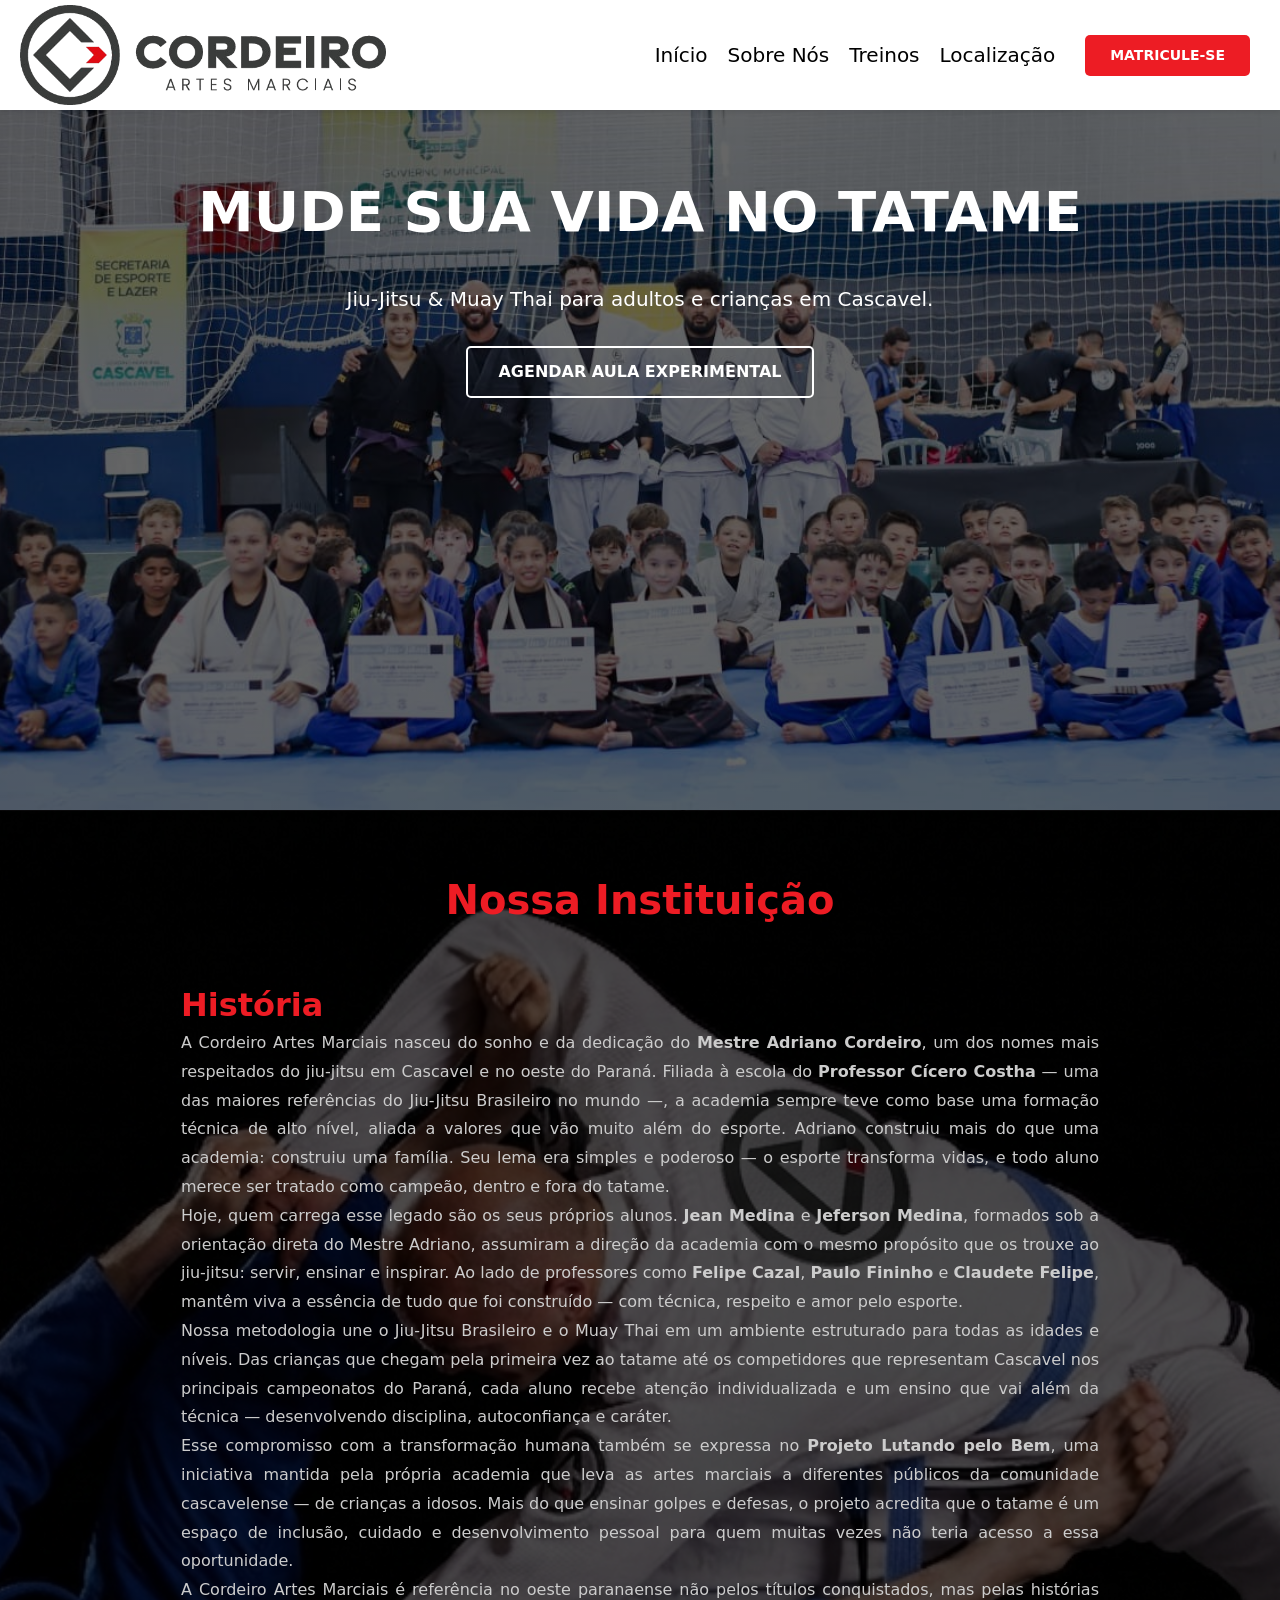
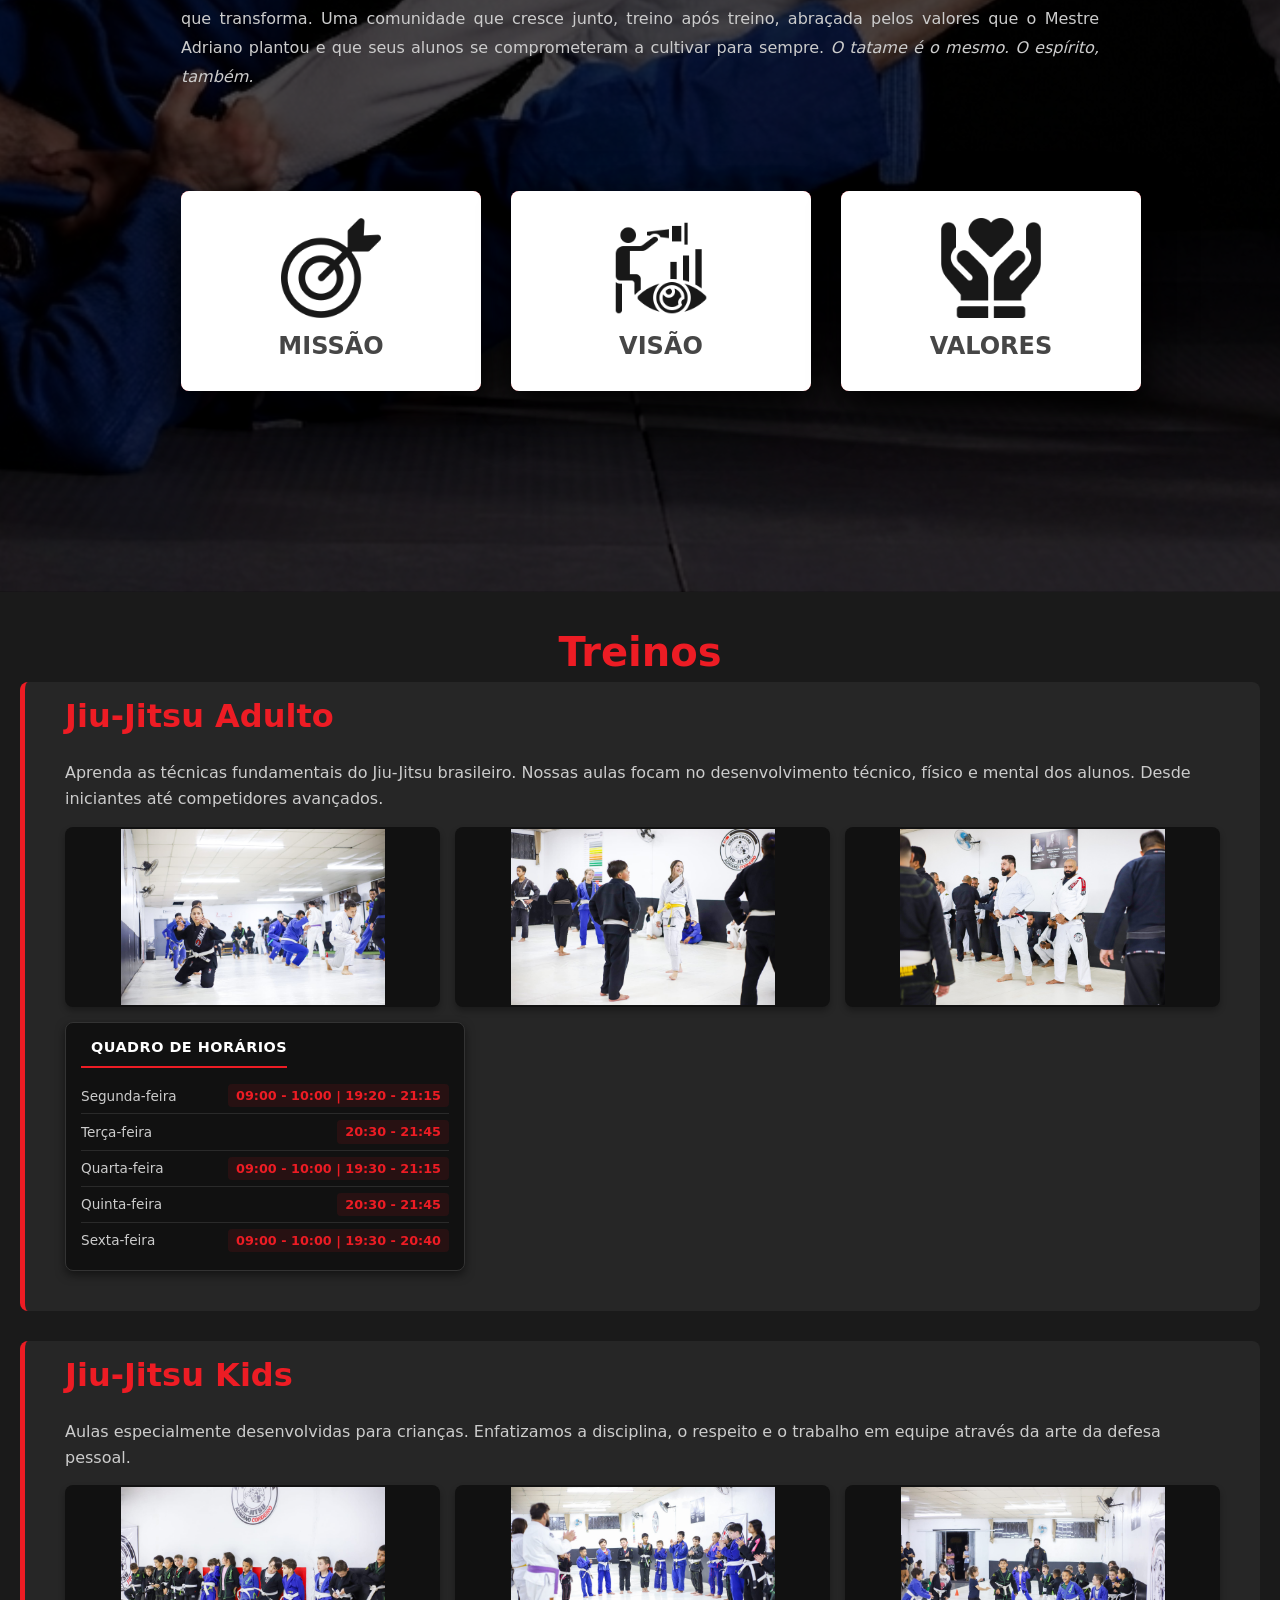
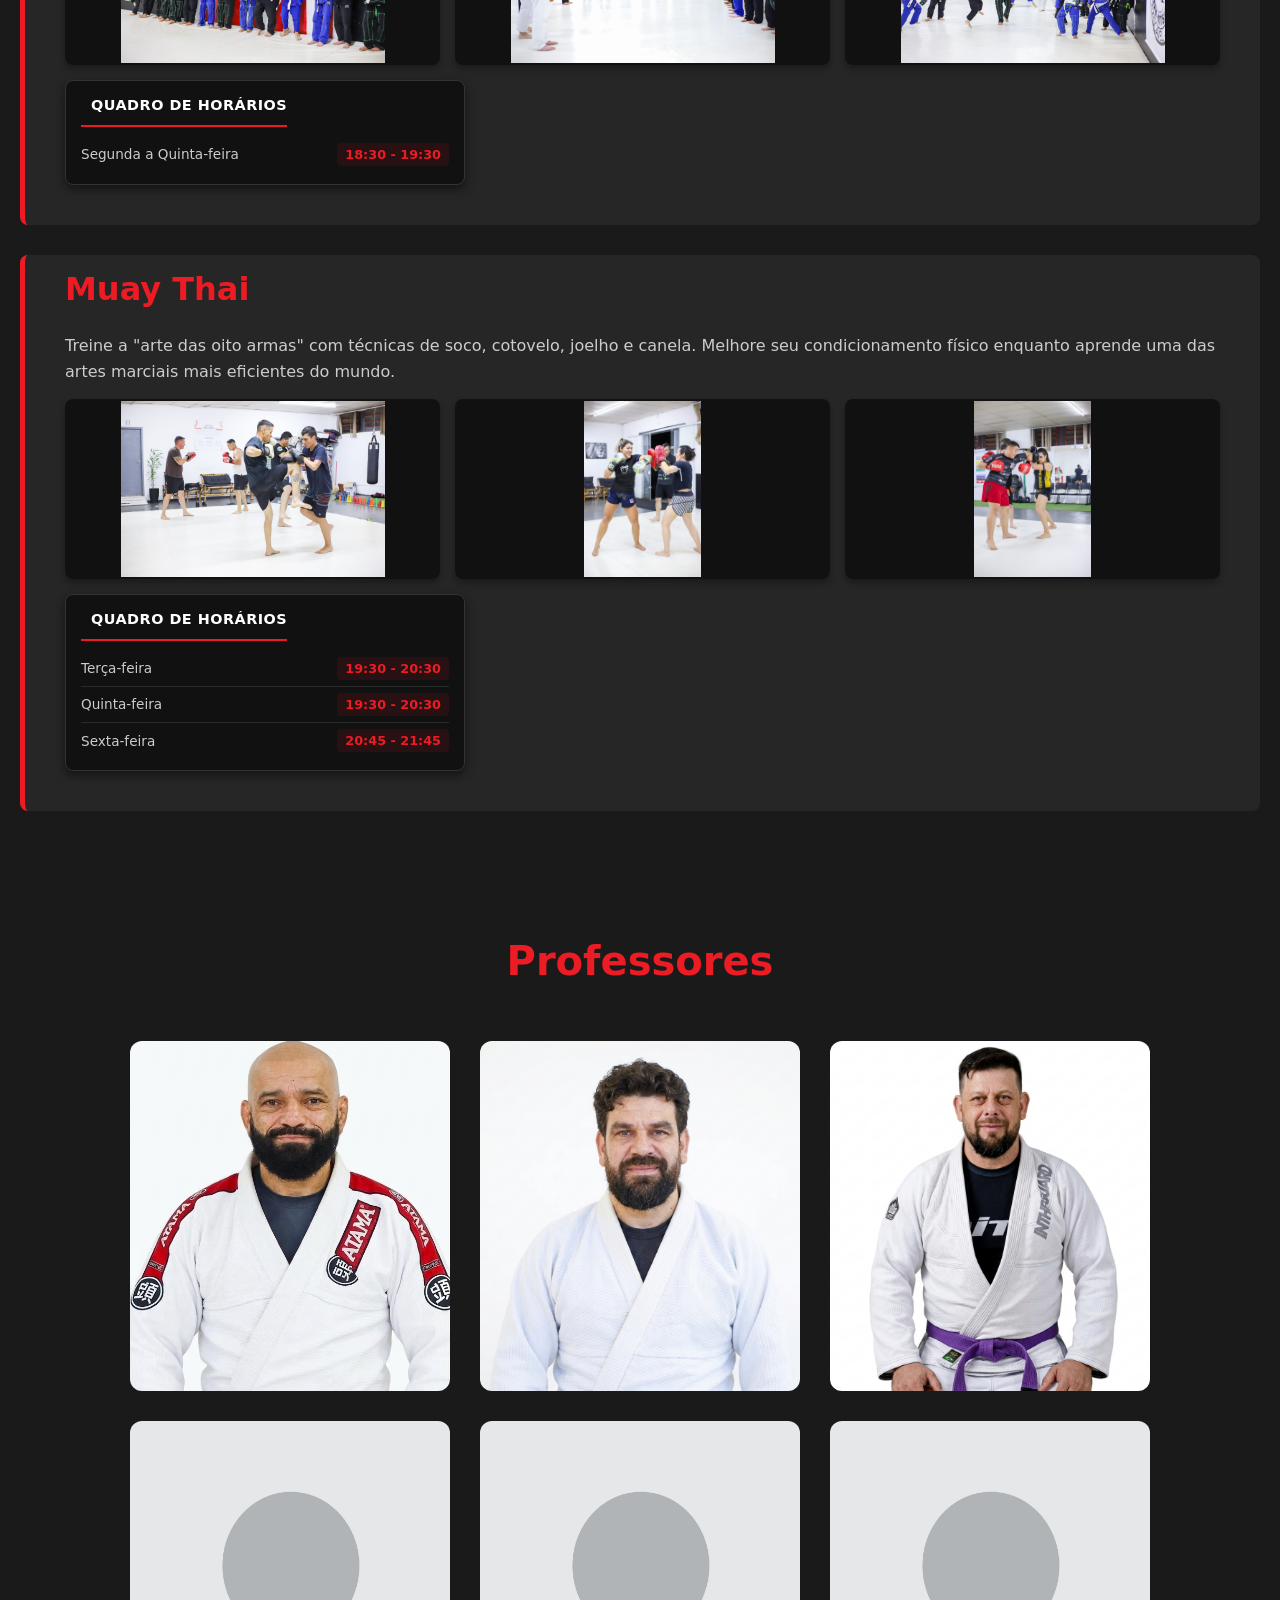
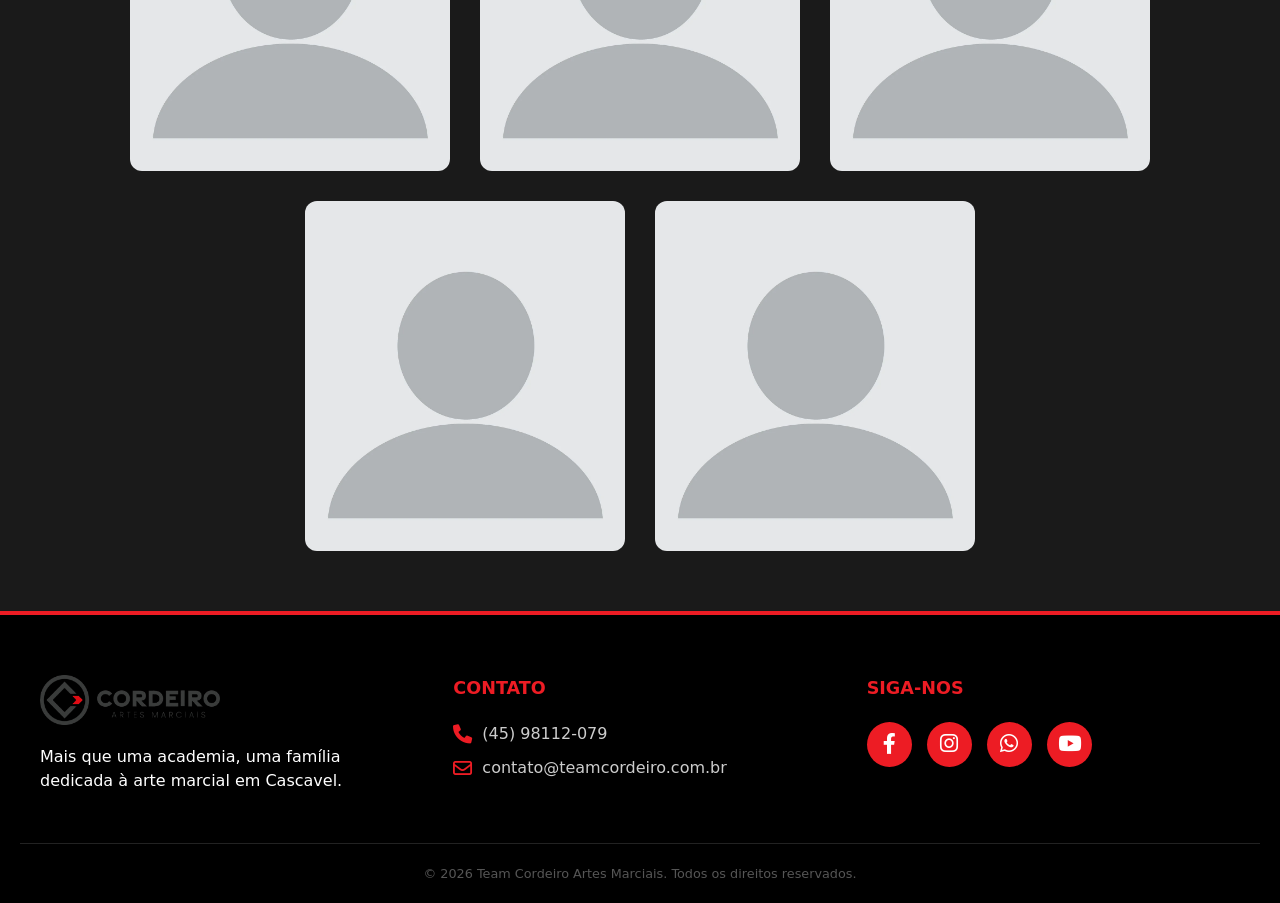
==== index.html @ dbb1e548 "adcion de footer" ====
<!DOCTYPE html>
<html lang="en">
<head>
    <meta charset="UTF-8">
    <meta name="viewport" content="width=device-width, initial-scale=1.0">
    <title>Cordeiro Artes Marciais | Jiu-Jitsu & Muay Thai</title>
    <link rel="stylesheet" href="style.css">
    <link rel="stylesheet" href="reset.css">
    <link rel="stylesheet" href="header.css">
    <link rel="stylesheet" href="Footer.css">
    <link rel="stylesheet" href="https://cdnjs.cloudflare.com/ajax/libs/font-awesome/6.0.0-beta3/css/all.min.css">
    <script src="javaScript.js"></script>
</head>
<body>
    <header class="header">
        <div class="logo">
            <img src="./imag/logo-sinfondo-horizontal.png" alt="Logo Vt Cordeiro">
        </div>
        <nav class="nav">
            <ul class="menu">
                <li><a href="#inicio">Início</a></li>
                <li><a href="#sobre-nos">Sobre Nós</a>
                    <ul class="sub-menu">
                        <li><a href="#historia">História</a></li>
                        <li><a href="#mision">Missão</a></li>
                        <li><a href="#vision">Visão</a></li>
                    </ul>
                </li>
                <li><a href="#treinos">Treinos</a>
                    <ul class="sub-menu">
                        <li><a href="#jiujitsu">Jiu-Jitsu</a></li>
                        <li><a href="#jiujitsu-kids">Jiu-Jitsu Kids</a></li>
                        <li><a href="#muay-thai">Muay Thai</a></li>
                        <li><a href="#profesores">Professores</a></li>
                    </ul>
                </li>
                <li><a href="#ubicacion">Localização</a></li>
            </ul>
            <a href="https://docs.google.com/forms/d/e/1FAIpQLSd0VC-WaD00KSabrFVhS-_VgnRaqlXrQmKDN8AuPev_y6AHSQ/viewform?usp=publish-editor" class="btn-matricula">Matricule-se</a>
        </nav>
    </header>
<main>
    <section class="hero hero-alinhado" id="inicio">
    <div class="hero-content">
        <h1>MUDE SUA VIDA NO TATAME</h1>
        <p>Jiu-Jitsu & Muay Thai para adultos e crianças em Cascavel.</p>
        <div class="btns">
            <a href="https://calendar.google.com/calendar/u/0/r/week/2026/3/16?pli=1" target="_blank" class="btn btn-secondary">Agendar aula Experimental</a>
        </div>
    </div>
</section>
    <section id="sobre-nos">
        <h2>Nossa Instituição</h2>
         <div id="historia" class="historia-box">
            <h3>História</h3>
            <p>A Cordeiro Artes Marciais nasceu do sonho e da dedicação do <strong>Mestre Adriano Cordeiro</strong>, um dos nomes mais respeitados do jiu-jitsu em Cascavel e no oeste do Paraná. Filiada à escola do <strong>Professor Cícero Costha</strong> — uma das maiores referências do Jiu-Jitsu Brasileiro no mundo —, a academia sempre teve como base uma formação técnica de alto nível, aliada a valores que vão muito além 
    do esporte. Adriano construiu mais do que uma academia: construiu uma família. Seu lema era simples e 
    poderoso — o esporte transforma vidas, e todo aluno merece ser tratado como campeão, dentro e fora do tatame.
  </p>

  <p>
    Hoje, quem carrega esse legado são os seus próprios alunos. <strong>Jean Medina</strong> e 
    <strong>Jeferson Medina</strong>, formados sob a orientação direta do Mestre Adriano, assumiram a direção 
    da academia com o mesmo propósito que os trouxe ao jiu-jitsu: servir, ensinar e inspirar. Ao lado de 
    professores como <strong>Felipe Cazal</strong>, <strong>Paulo Fininho</strong> e <strong>Claudete Felipe</strong>, 
    mantêm viva a essência de tudo que foi construído — com técnica, respeito e amor pelo esporte.
  </p>

  <p>
    Nossa metodologia une o Jiu-Jitsu Brasileiro e o Muay Thai em um ambiente estruturado para todas as idades 
    e níveis. Das crianças que chegam pela primeira vez ao tatame até os competidores que representam Cascavel 
    nos principais campeonatos do Paraná, cada aluno recebe atenção individualizada e um ensino que vai além 
    da técnica — desenvolvendo disciplina, autoconfiança e caráter.
  </p>

  <p>
    Esse compromisso com a transformação humana também se expressa no <strong>Projeto Lutando pelo Bem</strong>, 
    uma iniciativa mantida pela própria academia que leva as artes marciais a diferentes públicos da comunidade 
    cascavelense — de crianças a idosos. Mais do que ensinar golpes e defesas, o projeto acredita que o tatame 
    é um espaço de inclusão, cuidado e desenvolvimento pessoal para quem muitas vezes não teria acesso a essa 
    oportunidade.
  </p>

  <p>
    A Cordeiro Artes Marciais é referência no oeste paranaense não pelos títulos conquistados, mas pelas 
    histórias que transforma. Uma comunidade que cresce junto, treino após treino, abraçada pelos valores que 
    o Mestre Adriano plantou e que seus alunos se comprometeram a cultivar para sempre. 
    <em>O tatame é o mesmo. O espírito, também.</em>
  </p>

        <div class="container-hover">
            
            <div id="mision" class="card-hover">
                <div class="face-hover face1">
                    <div class="content-hover">
                        <div class="icone-box box-missao"></div> 
                        <h3>Missão</h3>
                    </div>
                </div>
                <div class="face-hover face2">
                    <div class="content-hover">
                        <p>Oferecer um ambiente acolhedor e estruturado para a prática do Jiu-Jitsu e demais Artes Marciais, promovendo o desenvolvimento técnico e pessoal dos praticantes por meio de um serviço de qualidade, horários acessíveis e uma experiência enriquecedora para todas os praticantes.</p>
                    </div>
                </div>
            </div>

            <div id="vision" class="card-hover">
                <div class="face-hover face1">
                    <div class="content-hover">
                        <div class="icone-box box-visao"></div>
                        <h3>Visão</h3>
                    </div>
                </div>
                <div class="face-hover face2">
                    <div class="content-hover">
                        <p>Ser referência em Jiu-Jitsu na região oeste, reconhecida pela qualidade no atendimento, ambiente acolhedor e excelência no serviço prestado aos praticantes</p>
                    </div>
                </div>
            </div>

            <div id="values" class="card-hover">
                <div class="face-hover face1">
                    <div class="content-hover">
                        <div class="icone-box box-valores"></div>
                        <h3>Valores</h3>
                    </div>
                </div>
                <div class="face-hover face2">
                    <div class="content-hover">
                        <p>Respeito, Dedicação e Harmonia. Priorizamos a individualidade com acolhimento, mantemos o compromisso total com a qualidade no ensino e cultivamos a cooperação para um ambiente de bem-estar coletivo.</p>
                    </div>
                </div>
            </div>

        </div>
    </section>

    <section id="treinos">
        <h2>Treinos</h2>

        <div id="jiujitsu" class="aula-contenedor">
            <h3>Jiu-Jitsu Adulto</h3>
            <p>Aprenda as técnicas fundamentais do Jiu-Jitsu brasileiro. Nossas aulas focam no desenvolvimento técnico, físico e mental dos alunos. Desde iniciantes até competidores avançados.</p>

            <div class="horarios-box">
                <h4><i class="icon-clock"></i> Quadro de Horários</h4>
                <ul class="horarios-lista">
                    <li><span class="dia">Segunda-feira</span> <span class="hora">09:00 - 10:00 | 19:20 - 21:15</span></li>
                    <li><span class="dia">Terça-feira</span> <span class="hora">20:30 - 21:45</span></li>
                    <li><span class="dia">Quarta-feira</span> <span class="hora">09:00 - 10:00 | 19:30 - 21:15</span></li>
                    <li><span class="dia">Quinta-feira</span> <span class="hora">20:30 - 21:45</span></li>
                    <li><span class="dia">Sexta-feira</span> <span class="hora">09:00 - 10:00 | 19:30 - 20:40</span></li>
                </ul>
            </div>

            <div class="galeria-aulas">
                <img src="./imag/adultos1.jpeg" alt="Treino de Jiu-Jitsu Adulto">
                <img src="./imag/adulto2.jpeg" alt="Posição de Jiu-Jitsu">
                <img src="./imag/adulto3.jpeg" alt="Turma de Jiu-Jitsu">
            </div>
        </div>

        <div id="jiujitsu-kids" class="aula-contenedor">
            <h3>Jiu-Jitsu Kids</h3>
            <p>Aulas especialmente desenvolvidas para crianças. Enfatizamos a disciplina, o respeito e o trabalho em equipe através da arte da defesa pessoal.</p>

            <div class="horarios-box">
                <h4><i class="icon-clock"></i> Quadro de Horários</h4>
                <ul class="horarios-lista">
                    <li><span class="dia">Segunda a Quinta-feira</span> <span class="hora">18:30 - 19:30</span></li>
                </ul>
            </div>

            <div class="galeria-aulas">
                <img src="./imag/kids1.jpeg" alt="Aula de Jiu-Jitsu Kids">
                <img src="./imag/kids2.jpeg" alt="Crianças no tatame">
                <img src="./imag/kisd3.jpeg" alt="Diversão e disciplina">
            </div>
        </div>

        <div id="muay-thai" class="aula-contenedor">
            <h3>Muay Thai</h3>
            <p>Treine a "arte das oito armas" com técnicas de soco, cotovelo, joelho e canela. Melhore seu condicionamento físico enquanto aprende uma das artes marciais mais eficientes do mundo.</p>

            <div class="horarios-box">
                <h4><i class="icon-clock"></i> Quadro de Horários</h4>
                <ul class="horarios-lista">
                    <li><span class="dia">Terça-feira</span> <span class="hora">19:30 - 20:30</span></li>
                    <li><span class="dia">Quinta-feira</span> <span class="hora">19:30 - 20:30</span></li>
                    <li><span class="dia">Sexta-feira</span> <span class="hora">20:45 - 21:45</span></li>
                </ul>
            </div>

            <div class="galeria-aulas">
                <img src="./imag/muay1.jpeg" alt="Treino de Muay Thai">
                <img src="./imag/muay2.jpeg" alt="Saco de pancada">
                <img src="./imag/muay3.jpeg" alt="Sparring de Muay Thai">
            </div>
        </div>
    </section>

    <section id="profesores">
        <h2>Professores</h2>
        <div class="profesores-contenedor">
            <div class="profesor-card">
                <img src="./imag/adriano-cordeiro11.png" alt="Professor">
                <div class="info-overlay">
                    <h3>Mestre Adriano Cordeiro</h3>
                    <p>Lorem ipsum dolor sit amet consectetur adipisicing elit. Quas non quia laudantium blanditiis nobis in quis facilis, sed architecto praesentium. Hic asperiores ipsum odio dolorum veritatis possimus doloribus consequuntur placeat.</p>
                </div>
            </div>
            <div class="profesor-card">
                <img src="./imag/jefersonsinfeixa.png" alt="Professor">
                <div class="info-overlay">
                    <h3>Professor Jeferson Medina</h3>
                    <p>Lorem ipsum dolor sit amet consectetur adipisicing elit. Nobis modi repudiandae quos unde hic, asperiores quam adipisci magni repellendus ipsam laudantium esse ullam, fugit officia. Accusamus minima laborum fugit beatae?</p>
                </div>
            </div>
             <div class="profesor-card">
                <img src="./imag/jean0.png" alt="Professor">
                <div class="info-overlay">
                    <h3>Professor Jean Medina</h3>
                    <p>Lorem ipsum dolor, sit amet consectetur adipisicing elit. Aliquid, commodi sequi. Alias dignissimos omnis assumenda cupiditate nam? Itaque blanditiis atque eveniet. Impedit, rerum ea veritatis quaerat recusandae explicabo voluptate tempora!</p>
                </div>
            </div>
            <div class="profesor-card">
                <img src="./imag/fotoperfil.webp" alt="Professor">
                <div class="info-overlay">
                    <h3>Professor Felipe C</h3>
                    <p>Lorem ipsum dolor sit amet consectetur adipisicing elit. Neque laudantium id in aliquam debitis quibusdam consectetur, deserunt incidunt, aut corporis atque quisquam, natus earum dolor eos sed? Molestiae, aliquam vel!</p>
                </div>
            </div>
            <div class="profesor-card">
                <img src="./imag/fotoperfil.webp" alt="Professor">
                <div class="info-overlay">
                    <h3>Professor Paulo Fininho</h3>
                    <p>Lorem ipsum dolor sit amet, consectetur adipisicing elit. Vel cumque, doloremque est minima quia distinctio veniam, sequi doloribus, velit consequuntur non corrupti dignissimos voluptas reprehenderit ut quasi perferendis cupiditate placeat!</p>
                </div>
            </div>
            <div class="profesor-card">
                <img src="./imag/fotoperfil.webp" alt="Professor">
                <div class="info-overlay">
                    <h3>Professor Claudete Felipe</h3>
                    <p>Lorem ipsum dolor sit amet, consectetur adipisicing elit. Vel cumque, doloremque est minima quia distinctio veniam, sequi doloribus, velit consequuntur non corrupti dignissimos voluptas reprehenderit ut quasi perferendis cupiditate placeat!</p>
                </div>
            </div>
             <div class="profesor-card">
                <img src="./imag/fotoperfil.webp" alt="Professor">
                <div class="info-overlay">
                    <h3>Professor Danieli </h3>
                    <p>Lorem ipsum dolor sit amet, consectetur adipisicing elit. Vel cumque, doloremque est minima quia distinctio veniam, sequi doloribus, velit consequuntur non corrupti dignissimos voluptas reprehenderit ut quasi perferendis cupiditate placeat!</p>
                </div>
            </div> <div class="profesor-card">
                <img src="./imag/fotoperfil.webp" alt="Professor">
                <div class="info-overlay">
                    <h3>Professor Fernando</h3>
                    <p>Lorem ipsum dolor sit amet, consectetur adipisicing elit. Vel cumque, doloremque est minima quia distinctio veniam, sequi doloribus, velit consequuntur non corrupti dignissimos voluptas reprehenderit ut quasi perferendis cupiditate placeat!</p>
                </div>
            </div>
        
        </div>
    </section>

   

<footer class="footer-principal">
    <div class="footer-grid">
        <div class="footer-col">
            <img src="./imag/logo-sinfondo-horizontal.png" alt="Logo Team Cordeiro" class="footer-logo">
            <p>Mais que uma academia, uma família dedicada à arte marcial em Cascavel.</p>
        </div>

        <div class="footer-col">
            <h4>Contato</h4>
            <ul class="lista-contacto">
                <li><i class="fas fa-phone"></i> (45) 98112-079</li>
                <li><i class="far fa-envelope"></i> contato@teamcordeiro.com.br</li>
            </ul>
        </div>

        <div class="footer-col">
            <h4>Siga-nos</h4>
            <div class="redes-sociales-iconos">
                <a href="https://www.facebook.com" target="_blank" class="social-icon fb" title="Facebook">
                    <i class="fab fa-facebook-f"></i>
                </a>
                <a href="https://www.instagram.com/cordeiro_artes_marciais?utm_source=ig_web_button_share_sheet&igsh=ZDNlZDc0MzIxNw==" target="_blank" class="social-icon ig" title="Instagram">
                    <i class="fab fa-instagram"></i>
                </a>
                <a href="https://wa.me/554598112079" target="_blank" class="social-icon wa" title="WhatsApp">
                    <i class="fab fa-whatsapp"></i>
                </a>
                <a href="https://www.youtube.com" target="_blank" class="social-icon yt" title="YouTube">
                    <i class="fab fa-youtube"></i>
                </a>
            </div>
        </div>
    </div>
    
    <div class="footer-bottom">
        <p>© 2026 Team Cordeiro Artes Marciais. Todos os direitos reservados.</p>
    </div>
</footer>
<div id="visor-imagenes" class="visor-oculto">
    <span class="cerrar-visor">&times;</span>
    <div id="contenedor-contenido-ampliado"></div>
</div>
</body> 
</html>
---- style.css ----
html, body {
    margin: 0;
    padding: 0;
    width: 100%;
    height: 100%;
}

body {
    background-color: #000;
    color: #fff;
}

/* Importação no topo do seu style.css */
@import url('https://fonts.googleapis.com/css2?family=Montserrat:wght@300;700&display=swap');

/* Nova classe para o hero alinhado e professores visíveis */
.hero-alinhado {
    position: relative;
    width: 100%;
    height: 90vh; /* Mantém a altura da seção */
    display: flex;
    flex-direction: column;
    justify-content: flex-start; /* Alinha o conteúdo ao topo */
    align-items: center;
    text-align: center;
    overflow: hidden;
    color: #ffffff;
    
    /* VARIÁVEL DE OPACIDADE (Ajuste o quanto escuro você quer) */
    --opacidad-negro: 0.6; /* 0.0 é totalmente transparente, 1.0 é totalmente preto */

    /* Define a imagem de fundo diretamente no container */
    background-image: linear-gradient(
        rgba(0, 0, 0, var(--opacidad-negro)), 
        rgba(0, 0, 0, var(--opacidad-negro))
    ), 
    url("./imag/header-foto.jpeg"); /* Caminho da sua imagem */

    background-size: cover;
    background-position: center bottom; /* Centraliza a imagem e ALINHA O FUNDO COM O RODAPÉ */
    background-repeat: no-repeat;
}

/* Garante que o conteúdo fique no topo */
.hero-alinhado .hero-content {
    position: relative;
    z-index: 2; /* Fica acima do gradiente */
    padding: 20px;
    margin-top: 150px; /* Ajuste manual para descer os textos do topo da janela */
}

.hero h1 {
    font-size: 3.5rem; /* Título bem grande */
    font-weight: 700;
    text-transform: uppercase;
    margin-bottom: 1rem;
    margin: 0 20px;

}

.hero p {
    font-size: 1.25rem;
    margin-bottom: 2rem;
    margin-top: 30px;
}

/* Estilo do botão (Mantém o seu original) */
.btn-secondary {
    background-color: transparent;
    color: white;
    border: 2px solid white;
    padding: 12px 30px;
    border-radius: 5px;
    text-decoration: none;
    font-weight: bold;
    text-transform: uppercase;
    font-size: 16px;
    transition: all 0.3s ease;
    display: inline-block;
}

.btn-secondary:hover {
    background-color: #ed1c24;
    color: white;
    border: 2px solid #ed1c24;
}

.btns{
    margin-top:30px;
}

/* Estilos para la sección de Aulas */
#treinos {
    padding: 30px 20px;
    background-color: #1a1a1a;
    color: #fff;
}

#treinos h2 {
    text-align: center;
    font-size: 2.5rem;
    margin-bottom: 0px;
    color: #ed1c24;
}

.aula-contenedor {
    background-color: #262626;
    padding: 10px 40px 40px 40px;
    margin-bottom: 30px;
    border-radius: 8px;
    border-left: 5px solid #ed1c24;
    display: flex;
    flex-direction: column;
}

.aula-contenedor h3 {
    font-size: 2rem;
    color: #ed1c24;
    margin-bottom: 20px;
}

.aula-contenedor p {
    font-size: 1rem;
    line-height: 1.6;
    color: #ccc;
    margin-bottom: 15px;
}

.aula-contenedor p strong {
    color: #fff;
}

/* =========================================
   QUADRO DE HORÁRIOS (SCHEDULE BOX)
   ========================================= */
.horarios-box {
    background-color: #111;
    border: 1px solid #333;
    border-radius: 8px;
    padding: 12px 15px;
    margin: 15px 0 0 0;
    box-shadow: 0 4px 10px rgba(0, 0, 0, 0.5);
    order: 2;
    max-width: 400px;
    display: inline-block;
}

.horarios-box h4 {
    color: #fff;
    font-size: 0.9rem;
    margin-bottom: 10px;
    text-transform: uppercase;
    letter-spacing: 0.5px;
    border-bottom: 2px solid #ed1c24;
    padding-bottom: 8px;
    display: inline-block;
}

.horarios-lista {
    list-style: none;
    padding: 0;
    margin: 0;
}

.horarios-lista li {
    display: flex;
    justify-content: space-between;
    align-items: center;
    padding: 6px 0;
    border-bottom: 1px solid #2a2a2a;
    font-size: 0.85rem;
}

.horarios-lista li:last-child {
    border-bottom: none;
}

.horarios-lista .dia {
    color: #ccc;
    font-weight: 500;
}

.horarios-lista .hora {
    color: #ed1c24;
    font-weight: bold;
    background-color: rgba(237, 28, 36, 0.1);
    padding: 2px 8px;
    border-radius: 4px;
    font-size: 0.8rem;
}

/* =========================================
   GALERIA DE FOTOS (AULAS)
   ========================================= */
.galeria-aulas {
    display: grid;
    grid-template-columns: repeat(auto-fit, minmax(200px, 1fr));
    gap: 15px;
    margin-top: 0;
    order: 1;
}

.galeria-aulas img {
    width: 100%;
    height: 180px;
    object-fit: cover;
    border-radius: 8px;
    border: 2px solid transparent;
    transition: transform 0.4s ease, border-color 0.4s ease;
    cursor: pointer;
    box-shadow: 0 4px 6px rgba(0,0,0,0.3);
}

.galeria-aulas img:hover {
    transform: scale(1.05);
    border-color: #ed1c24;
    z-index: 2;
    position: relative;
}
/* =========================================
   ESTILOS DEL VISOR CENTRADO (LIGHTBOX)
   ========================================= */
#visor-imagenes {
    position: fixed;
    top: 0;
    left: 0;
    width: 100%;
    height: 100%;
    background-color: rgba(0, 0, 0, 0.9); /* Fondo muy oscuro */
    z-index: 9999; /* Por encima de todo */
    display: flex;
    justify-content: center;
    align-items: center;
    
    /* Animación de entrada */
    opacity: 0;
    pointer-events: none;
    transition: opacity 0.4s ease;
}

/* Clase que se activa con JS para mostrarlo */
#visor-imagenes.activo {
    opacity: 1;
    pointer-events: auto;
}

#visor-imagenes img {
    max-width: 90%;
    max-height: 90vh;
    border-radius: 8px;
    box-shadow: 0 0 30px rgba(237, 28, 36, 0.4); /* Brillo rojo alrededor de la foto */
    
    /* Efecto de zoom al abrir */
    transform: scale(0.8);
    transition: transform 0.4s cubic-bezier(0.25, 0.46, 0.45, 0.94);
}

#visor-imagenes.activo img {
    transform: scale(1);
}

.cerrar-visor {
    position: absolute;
    top: 20px;
    right: 40px;
    color: #fff;
    font-size: 50px;
    font-weight: bold;
    cursor: pointer;
    transition: color 0.3s ease;
}

.cerrar-visor:hover {
    color: #ed1c24;
}
 .galeria-aulas img {
    object-fit: contain;
    background-color: #111;
}

/* RESPONSIVIDADE */
@media (max-width: 480px) {
    .horarios-lista li {
        flex-direction: column;
        align-items: flex-start;
        gap: 3px;
    }
    
    .galeria-aulas {
        grid-template-columns: 1fr;
    }
}

/* =========================================
   ESTILOS GERAIS DA SEÇÃO SOBRE NÓS
   ========================================= */

#sobre-nos {
    padding: 60px 20px;
    background-color: #000;
    color: #fff;
    text-align: center;
    background-image: url('./imag/fondo-sobre-nos.png');
    background-size: cover;
    background-position: center;
    position: relative;
}

#sobre-nos::before {
    content: '';
    position: absolute;
    top: 0;
    left: 0;
    width: 100%;
    height: 100%;
    background-color: rgba(0, 0, 0, 0.7);
    z-index: 0;
}
#sobre-nos > * {
    position: relative;
    z-index: 1;
}

#sobre-nos h2 {
    font-size: 2.5rem;
    color: #ed1c24; /* Vermelho da marca */
    margin-bottom: 10px;
}

.intro-sobre {
    font-size: 1.1rem;
    color: #ccc;
    margin-bottom: 50px;
    max-width: 600px;
    margin-left: auto;
    margin-right: auto;
}

/* =========================================
   HISTORIA BOX (Con efecto de cambio de fondo)
   ========================================= */
.historia-box {
    background-color: transparent;
    padding: 40px;
    margin-bottom: 0px;
    border-radius: 8px;
    width: 100%;
    max-width: 1000px;
    margin-left: auto;
    margin-right: auto;
    box-sizing: border-box;/* Garante que o padding não aumente a largura total do box */

    
    /* LA CLAVE: Transición para que el fondo no cambie de golpe */
    transition: all 0.5s ease; 
    border: 1px solid transparent; 
}


/* para quitar el espacio del último texto */
.historia-box p:last-child {
    margin-bottom: 0;
}

/* EFEITO AO PASSAR O MOUSE NO BOX INTEIRO */
.historia-box:hover {
    background-color: #ed1c24; /* Cambia al rojo de la marca */
    transform: translateY(-5px); /* Pequeño salto hacia arriba */
    box-shadow: 0 15px 40px rgba(237, 28, 36, 0.3); /* Sombra roja sutil */
}

.historia-box h3 {
    font-size: 2rem;
    color: #ed1c24;
    margin-bottom: 0px;
    text-align: left;
    transition: color 0.5s ease;
}

/* El título cambia a blanco para que se lea bien sobre el fondo rojo */
.historia-box:hover h3 {
    color: #fff;
}

.historia-box p {
    font-size: 1rem;
    line-height: 1.8;
    color: #ccc;
    margin-bottom: 0;
    padding-bottom: 0;
    text-align: justify;
    transition: all 0.5s ease;
}

/* El texto se vuelve blanco puro y más nítido en el hover */
.historia-box:hover p {
    color: #fff;
}
/* =========================================
   CONTAINER E CARDS COM EFEITO HOVER
   ========================================= */
.container-hover {
    width: 100%;
    max-width: 1000px; /* Largura máxima do container */
    position: relative;
    display: flex;
    justify-content: space-between; /* Espaçamento entre os cards */
    gap: 30px; /* Distância entre os cards */
    margin: 0 auto; /* Centraliza o container */
}

.card-hover {
    position: relative;
    cursor: pointer;
    flex: 1; /* Faz os cards dividirem o espaço igualmente */
    min-width: 300px; /* Largura mínima do card */
}

.card-hover .face-hover {
    width: 100%;
    height: 200px; /* Altura de cada face */
    transition: 0.5s;
    border-radius: 8px; /* Bordes suaves modernos */
    overflow: hidden; /* Garante que o conteúdo não saia */
}

/* --- FACE 1: O LADO QUE APARECE PRIMEIRO --- */
.card-hover .face-hover.face1 {
    position: relative;
    background: #fff; /* Preto profundo para contraste */
    display: flex;
    justify-content: center;
    align-items: center;
    z-index: 1;
    transform: translateY(100px); /* Posição inicial (deslocada) */
    box-shadow: 0 10px 30px rgba(0, 0, 0, 0.5);
}

/* EFEITO AO PASSAR O MOUSE (FACE 1 SOBE) */
.card-hover:hover .face-hover.face1 {
    background: #fff; /* Branco */
    transform: translateY(0);
}

.card-hover .face-hover.face1 .content-hover {
    opacity: 0.9; /* Opacidade inicial (apagado) */
    transition: 0.5s;
    width: 100%;
}

.card-hover:hover .face-hover.face1 .content-hover {
    opacity: 1; /* Opacidade total no hover */
}

/* Estilos para o Ícone/Imagem na FACE 1 */
.icone-box {
    width: 100%;
    height: 100px; /* Espaço para o ícone */
    margin-bottom: 10px;
    display: flex;
    justify-content: center;
    align-items: center;
}

/* APLICAÇÃO DAS IMAGENS EXCLUSIVAS */
.box-missao {
    background-image: url("./imag/missao.png"); /*  foto de Missão */
    background-size: contain; /* Mostra a imagem inteira sem cortar */
    background-position: center;
    background-repeat: no-repeat;
}

.box-visao {
    background-image: url("./imag/visao.png"); /* foto de Visão */
    background-size: contain;
    background-position: center;
    background-repeat: no-repeat;
}

.box-valores {
    background-image: url("./imag/valores.png"); /* foto de Valores */
    background-size: contain;
    background-position: center;
    background-repeat: no-repeat;
}

.card-hover .face-hover.face1 .content-hover h3 {
    margin: 10px 0 0;
    padding: 0;
    color: #333;
    text-align: center;
    font-size: 1.5rem;
    text-transform: uppercase;
}


/* --- FACE 2: O LADO QUE SURGE NO HOVER --- */
.card-hover .face-hover.face2 {
    position: relative;
    background: #ed1c24; /* Fundo vermelho */
    display: flex;
    justify-content: center;
    align-items: center;
    padding: 20px;
    box-sizing: border-box;
    box-shadow: 0 20px 50px rgba(0, 0, 0, 0.8);
    transform: translateY(-100px); /* Posição inicial (deslocada) */
}

/* EFEITO AO PASSAR O MOUSE (FACE 2 DESCE) */
.card-hover:hover .face-hover.face2 {
    transform: translateY(0);
}

.card-hover .face-hover.face2 .content-hover p {
    margin: 0;
    padding: 0;
    color: #fff; /* Texto branco para leitura no vermelho */
    font-size: 0.9rem;
    line-height: 1.5;
}

/* Estilo do Botão na FACE 2 (Seu estilo original) */
.btn-detalhes {
    margin: 15px 0 0;
    display: inline-block;
    text-decoration: none;
    font-weight: 900;
    color: #ed1c24;
    padding: 8px 20px;
    border: 2px solid #fff;
    text-transform: uppercase;
    font-size: 0.8rem;
    transition: 0.3s;
}

.btn-detalhes:hover {
    background-color: #fff;
    color: #ed1c24;
}

/* Estilos para la sección de Profesores */
#profesores {
    padding: 60px 20px;
    background-color: #1a1a1a;
    color: #fff;
}

#profesores h2 {
    text-align: center;
    font-size: 2.5rem;
    color: #ed1c24;
    margin-bottom: 50px;
}

.profesores-contenedor {
    display: flex;
    flex-wrap: wrap;
    gap: 30px;
    justify-content: center;
    max-width: 1400px;
    margin: 0 auto;
}

.profesor-card {
    position: relative;
    flex-basis: 320px;
    height: 350px;
    border-radius: 12px;
    overflow: hidden;
    background-color: #000;
    cursor: pointer;
}

.profesor-card img {
    width: 100%;
    height: 100%;
    object-fit: cover;
    transition: transform 0.5s ease, opacity 0.5s ease;
}

.info-overlay {
    position: absolute;
    bottom: 0;
    left: 0;
    width: 100%;
    height: 100%;
    background: linear-gradient(transparent, rgba(0, 0, 0, 0.9));
    color: white;
    display: flex;
    flex-direction: column;
    justify-content: flex-end;
    padding: 20px;
    box-sizing: border-box;
    transform: translateY(100%);
    transition: transform 0.4s cubic-bezier(0.25, 0.46, 0.45, 0.94);
}

.profesor-card:hover .info-overlay {
    transform: translateY(0);
}

.profesor-card:hover img {
    transform: scale(1.05);
    opacity: 0.6;
}

.info-overlay h3 {
    font-size: 1.3rem;
    color: #ed1c24;
    margin: 0 0 10px 0;
}

.info-overlay p {
    font-size: 0.95rem;
    line-height: 1.6;
    color: #fff;
    margin: 0;
}
---- header.css ----
/* Container Principal */
.header{
    display: flex;
    align-items: center;
    padding: 0px 0px;
    background-color: #ffffff; /* Ou a cor do seu fundo */
    justify-content: space-between;
    color: #000; /* Garante que o texto do header seja preto */
    position: absolute;
    top: 0;
    left: 0;
    width: 100%;
    z-index: 1000;
    box-shadow: 0 2px 5px rgba(0,0,0,0.1);
}
    

.nav{
    display: flex;
    align-items: center;
    justify-content: space-between;
    gap: 30px; /* Distância entre a lista de links e o botão */
}

.menu {
    display: flex;
    list-style: none;
    gap: 20px; /* Distância entre Início, Sobre Nós, etc */}


    .menu a {
    position: relative;
    padding-bottom: 5px; /* Espaço para o sublinhado não sobrepor o texto */
    transition: color 0.3s ease;
    font-size: 20px;
}

.menu a:hover {
    color: #ed1c24; /* Vermelho padrão da marca */
}

.menu a::after {
    content: '';
    position: absolute;
    width: 100%;
    height: 2px;
    bottom: 0;
    left: 0;
    background-color: #ed1c24;
    transform: scaleX(0);
    transform-origin: bottom left;
    transition: transform 0.3s ease-out;
}

.menu a:hover::after {
    transform: scaleX(1);
}


/* Estilo do Botão Matricule-se */
.btn-matricula {
    background-color: #ed1c24; /* Vermelho do seu logo */
    color: white;
    padding: 10px 25px;
    margin-right: 30px;
    border-radius: 5px;
    text-decoration: none;
    font-weight: bold;
    text-transform: uppercase;
    font-size: 14px;
    transition: background 0.3s ease;
}

.btn-matricula:hover {
    background-color: #000;
    color: #fff;
}

.logo img {
  height: 100px;
margin: 5px 20px;
}

/* Estilo do elemento pai (li) do sub-menu */
.menu li {
    position: relative;
}

/* Sub-menú oculto por padrão */
.sub-menu {
    display: none;
    position: absolute;
    top: 100%;
    left: 0;
    flex-direction: column;
    background-color: #ffffff;
    border-radius: 5px;
    list-style: none;
    padding: 10px 0;
    margin-top: 5px;
    min-width: 200px;
    box-shadow: 0 4px 6px rgba(0, 0, 0, 0.1);
    z-index: 1000;
}

/* Mostrar sub-menú ao passar o mouse */
.menu li:hover .sub-menu {
    display: flex;
}

/* Estilo dos links do sub-menu */
.sub-menu li {
    padding: 0;
}

.sub-menu a {
    padding: 12px 20px;
    color: #000;
    font-size: 16px;
    text-decoration: none;
    display: block;
    transition: background-color 0.3s ease, color 0.3s ease;
}

.sub-menu a:hover {
    background-color: #ed1c24;
    color: white;
}
---- Footer.css ----
/* --- DISEÑO DE UBICACIÓN (TEXTO A LA IZQUIERDA, MAPA A LA DERECHA) --- */
.ubicacion-contenedor {
    display: flex;
    flex-wrap: wrap;
    gap: 30px;
    max-width: 1200px;
    margin: 40px auto;
    padding: 20px;
    align-items: center;
}

.mapa-box, .direccion-info {
    flex: 1; /* Dividen el espacio 50/50 */
    min-width: 300px;
}

.direccion-info h3 {
    color: #ed1c24;
    margin-bottom: 20px;
}

.direccion-info h3 i, .horarios-box h4 i {
    margin-right: 10px;
    color: #ed1c24;
}

.btn-como-chegar {
    display: inline-block;
    background-color: #ed1c24;
    color: white;
    padding: 10px 20px;
    text-decoration: none;
    font-weight: bold;
    border-radius: 5px;
    margin-top: 15px;
}

/* --- DISEÑO DEL FOOTER CON ICONOS REDES SOCIALES --- */
.footer-principal {
    background-color: #000;
    color: #fff;
    padding: 60px 20px 20px;
    border-top: 4px solid #ed1c24;
}

.footer-grid {
    display: flex;
    flex-wrap: wrap;
    justify-content: space-between;
    max-width: 1200px;
    margin: 0 auto;
    gap: 40px;
}

.footer-col {
    flex: 1;
    min-width: 250px;
}

.footer-logo {
    max-width: 180px;
    margin-bottom: 20px;
}

.footer-col h4 {
    color: #ed1c24;
    margin-bottom: 20px;
    text-transform: uppercase;
    font-size: 1.1rem;
}

.lista-contacto {
    list-style: none;
    padding: 0;
}

.lista-contacto li {
    margin-bottom: 10px;
    color: #ccc;
    display: flex;
    align-items: center;
}

.lista-contacto li i {
    margin-right: 10px;
    color: #ed1c24;
    font-size: 1.2rem;
}

/* NUEVOS ESTILOS PARA LOS ICONOS SOCIALES */
.redes-sociales-iconos {
    display: flex;
    gap: 15px;
    flex-wrap: wrap;
}

.social-icon {
    display: flex;
    justify-content: center;
    align-items: center;
    width: 45px;
    height: 45px;
    border-radius: 50%; /* Hace que sea un círculo */
    background-color: #ed1c24; /* Fondo rojo por defecto */
    color: #fff;
    text-decoration: none;
    font-size: 1.3rem; /* Tamaño del icono */
    transition: all 0.3s ease;
    box-shadow: 0 4px 6px rgba(0, 0, 0, 0.3);
}

.social-icon i {
    color: #fff;
}

/* Efecto hover: los iconos crecen y se iluminan un poco */
.social-icon:hover {
    transform: scale(1.1) translateY(-3px);
    box-shadow: 0 6px 12px rgba(237, 28, 36, 0.5);
}

.footer-bottom {
    text-align: center;
    margin-top: 50px;
    padding-top: 20px;
    border-top: 1px solid #222;
    color: #555;
    font-size: 0.8rem;
}

/* Ajuste para pantallas pequeñas */
@media (max-width: 768px) {
    .ubicacion-contenedor {
        flex-direction: column-reverse; /* En móvil, el mapa irá ARRIBA del texto */
    }
    .footer-grid {
        flex-direction: column;
        text-align: center;
    }
    .lista-contacto li {
        justify-content: center;
    }
    .redes-sociales-iconos {
        justify-content: center;
    }
}
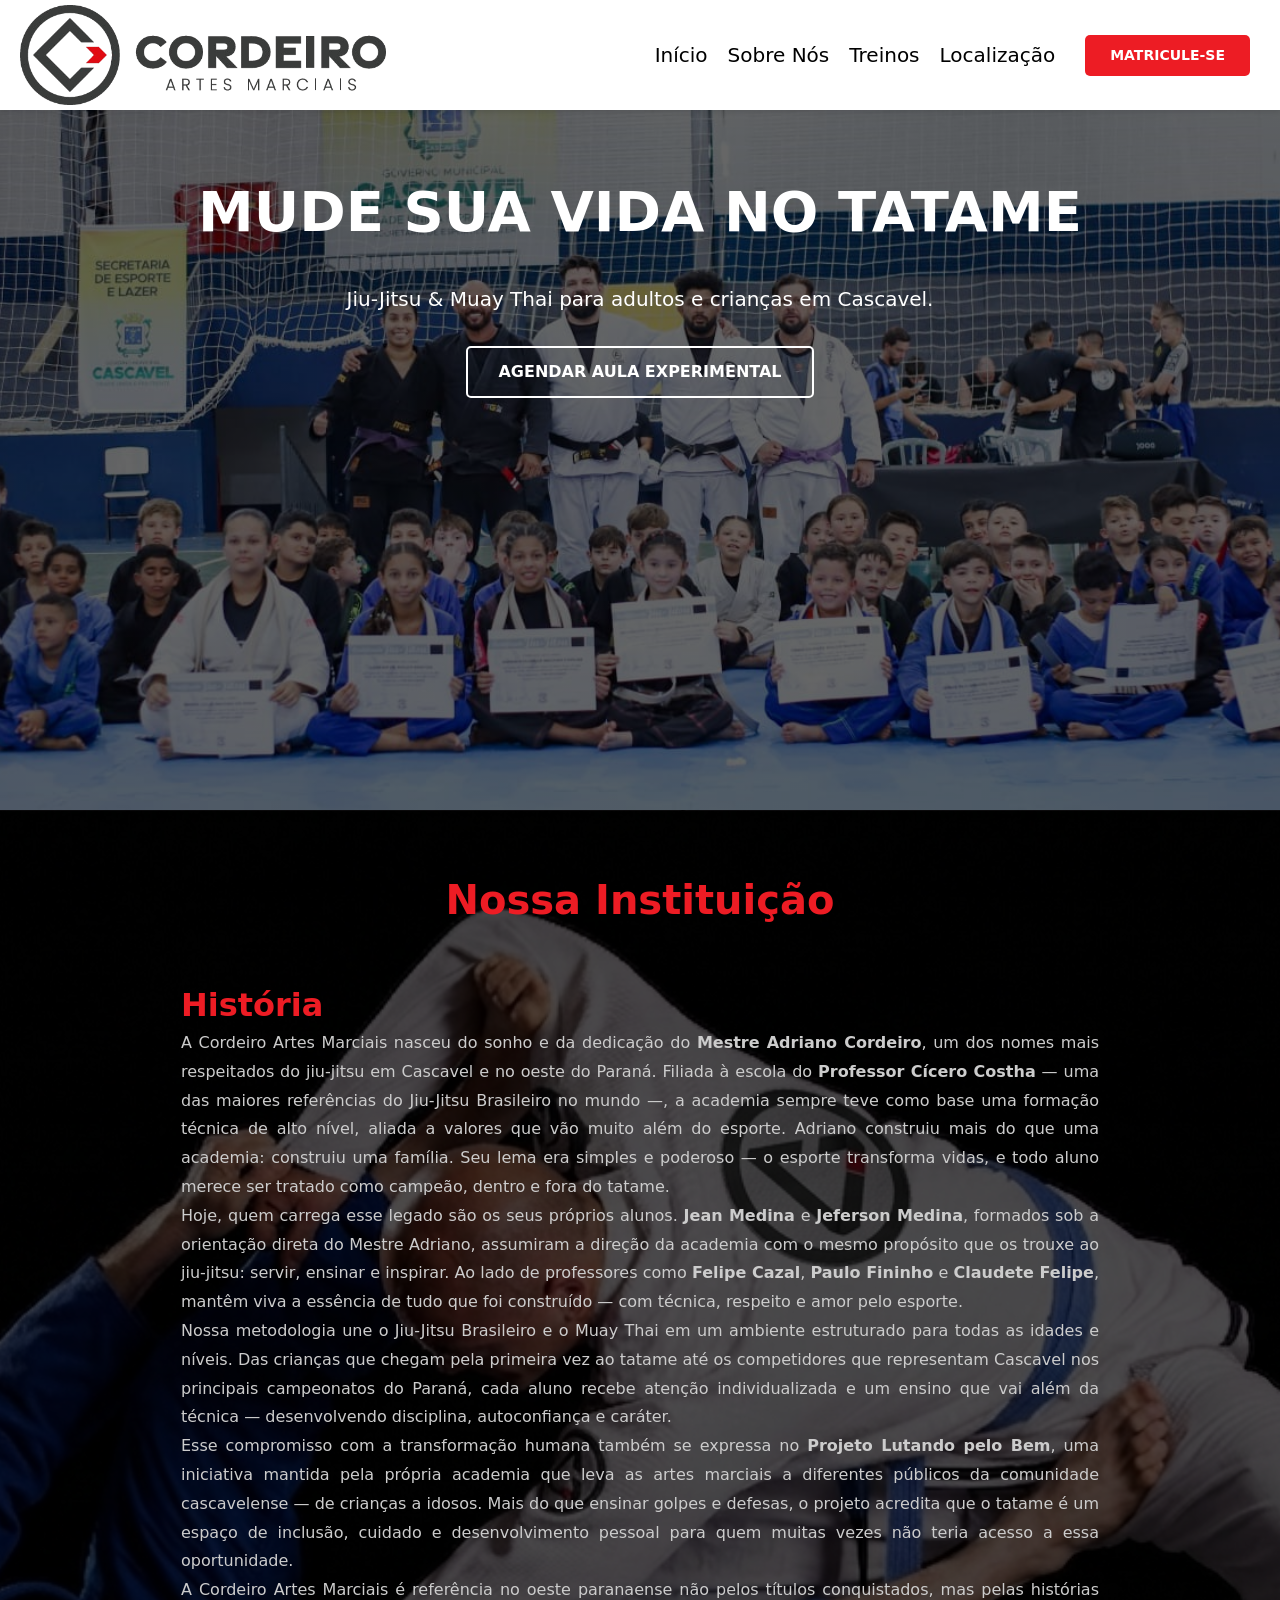
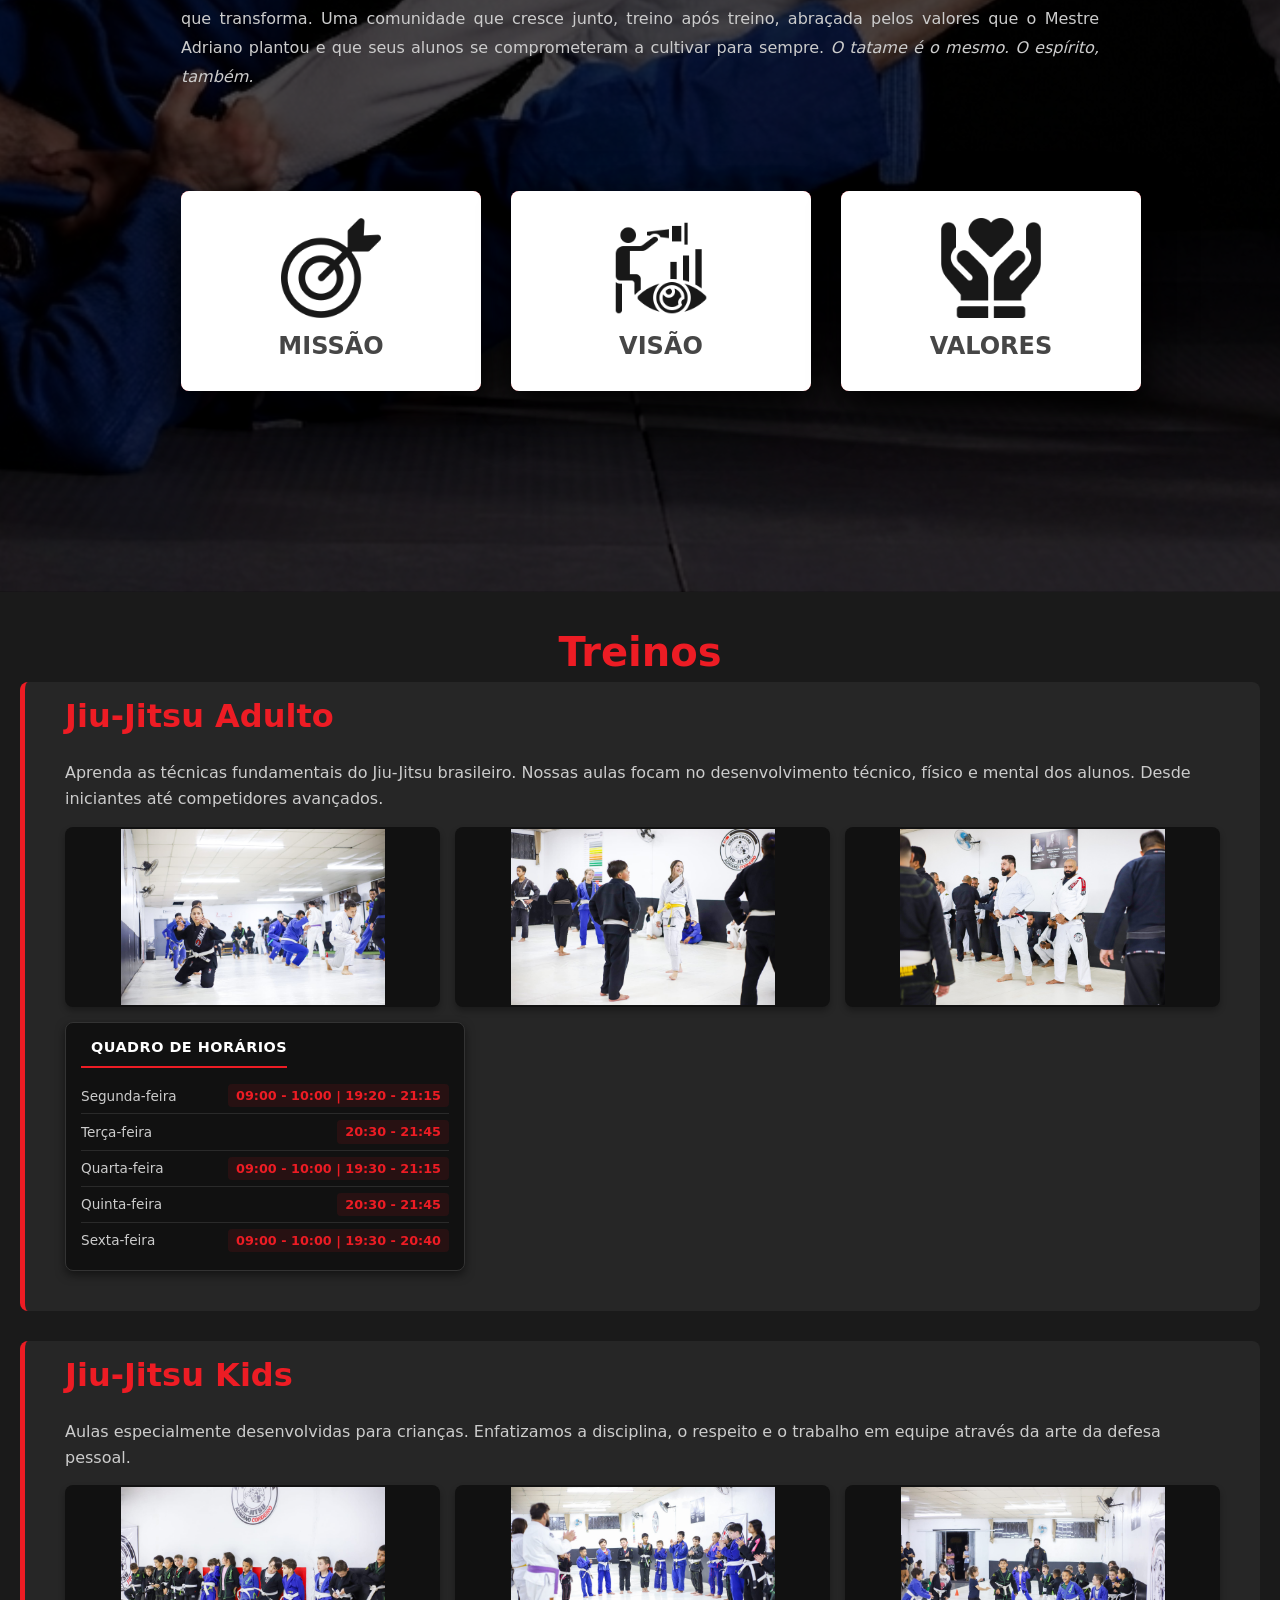
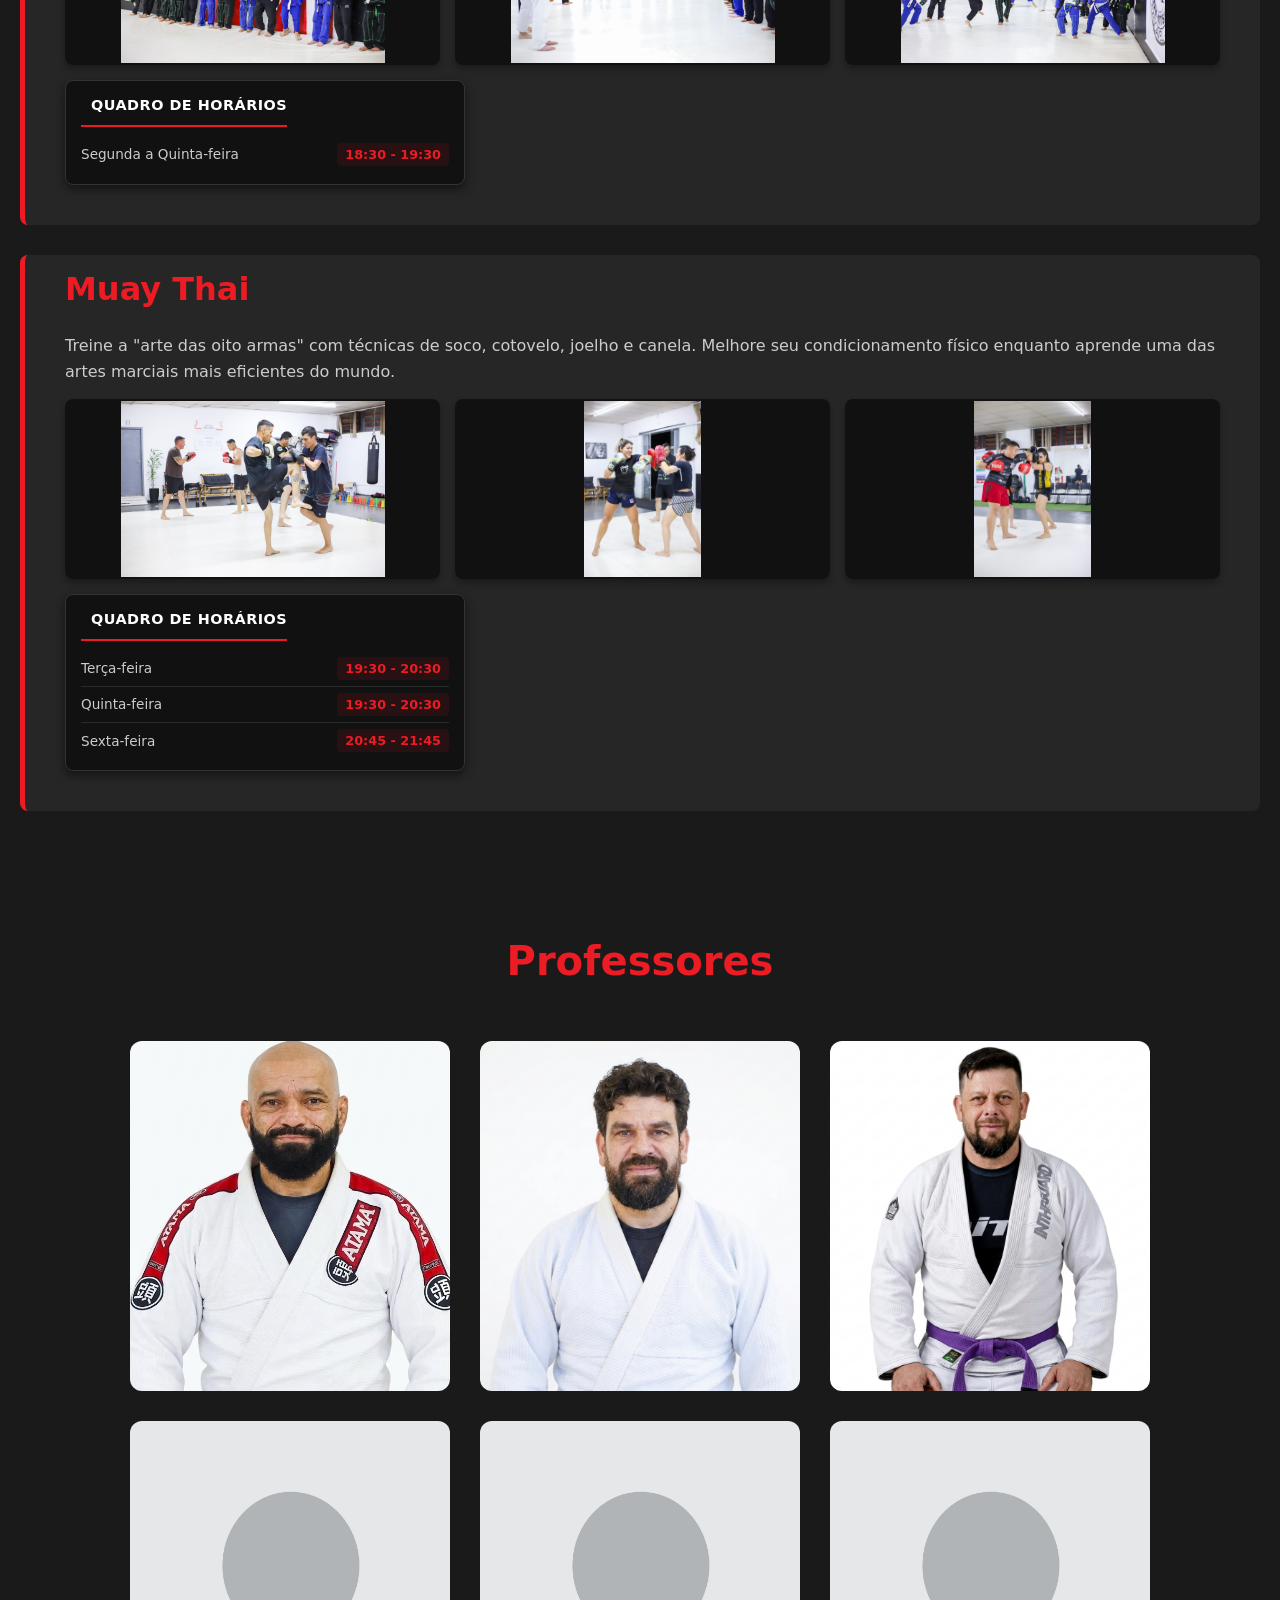
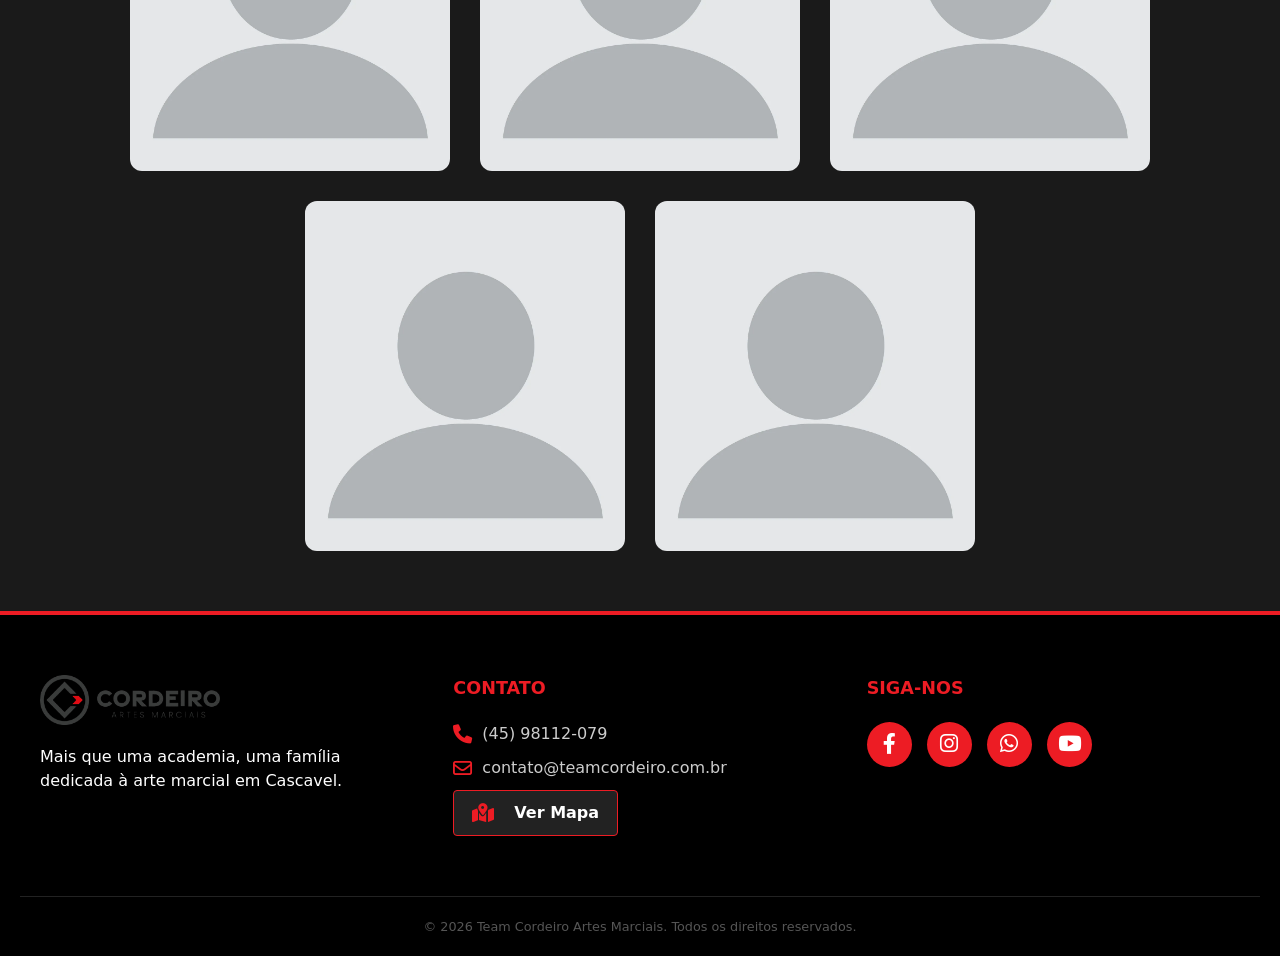
==== commit 75e5f14c: "footer 1" ====
--- a/index.html
+++ b/index.html
@@ -275,6 +275,23 @@
             <ul class="lista-contacto">
                 <li><i class="fas fa-phone"></i> (45) 98112-079</li>
                 <li><i class="far fa-envelope"></i> contato@teamcordeiro.com.br</li>
+                <li>
+                     <div class="mapa-interactivo">
+    <input type="checkbox" id="check-mapa" class="mapa-check">
+    
+    <label for="check-mapa" class="btn-mapa-toggle">
+        <i class="fas fa-map-marked-alt"></i> 
+        <span class="txt-abrir">Ver Mapa</span>
+        <span class="txt-cerrar">Fechar Mapa</span>
+    </label>
+
+    <div class="mapa-desplegable">
+        <iframe 
+            src="https://www.google.com/maps/embed?pb=!1m18!1m12!1m3!1d3620.8443560590833!2d-53.4619!3d-24.9572!2m3!1f0!2f0!3f0!3m2!1i1024!2i768!4f13.1!3m3!1m2!1s0x0%3A0x0!2zMjTCsDU3JzI1LjkiUyA1M8KwMjcnNDIuOCJX!5e0!3m2!1spt-BR!2sbr!4v1711545600000!5m2!1spt-BR!2sbr" 
+            width="100%" height="200" style="border:0;" allowfullscreen="" loading="lazy">
+        </iframe>
+    </div>
+                </li>
             </ul>
         </div>
 
@@ -296,7 +313,8 @@
             </div>
         </div>
     </div>
-    
+   
+</div>
     <div class="footer-bottom">
         <p>© 2026 Team Cordeiro Artes Marciais. Todos os direitos reservados.</p>
     </div>
--- a/Footer.css
+++ b/Footer.css
@@ -128,6 +128,59 @@
     font-size: 0.8rem;
 }
 
+/* Ocultamos el checkbox */
+.mapa-check {
+    display: none;
+}
+
+/* Estilo del botón (la etiqueta) */
+.btn-mapa-toggle {
+    display: inline-flex;
+    align-items: center;
+    gap: 10px;
+    background-color: #222;
+    color: #fff;
+    padding: 10px 18px;
+    border: 1px solid #ed1c24;
+    border-radius: 4px;
+    cursor: pointer;
+    font-weight: bold;
+    transition: 0.3s;
+    user-select: none;
+}
+
+.btn-mapa-toggle:hover {
+    background-color: #ed1c24;
+}
+
+/* Control de los textos dentro del botón */
+.txt-cerrar { display: none; }
+
+/* El contenedor del mapa (cerrado por defecto) */
+.mapa-desplegable {
+    max-height: 0;
+    overflow: hidden;
+    transition: max-height 0.5s ease-in-out, margin-top 0.3s;
+    margin-top: 0;
+}
+
+/* --- CUANDO EL MAPA ESTÁ ABIERTO (Checkbox marcado) --- */
+
+/* Expandir el contenedor */
+.mapa-check:checked ~ .mapa-desplegable {
+    max-height: 250px; /* Altura del mapa abierto */
+    margin-top: 15px;
+}
+
+/* Cambiar textos del botón */
+.mapa-check:checked ~ .btn-mapa-toggle .txt-abrir { display: none; }
+.mapa-check:checked ~ .btn-mapa-toggle .txt-cerrar { display: inline; }
+
+/* Cambiar color del botón al estar abierto */
+.mapa-check:checked ~ .btn-mapa-toggle {
+    background-color: #444;
+    border-color: #fff;
+}
 /* Ajuste para pantallas pequeñas */
 @media (max-width: 768px) {
     .ubicacion-contenedor {
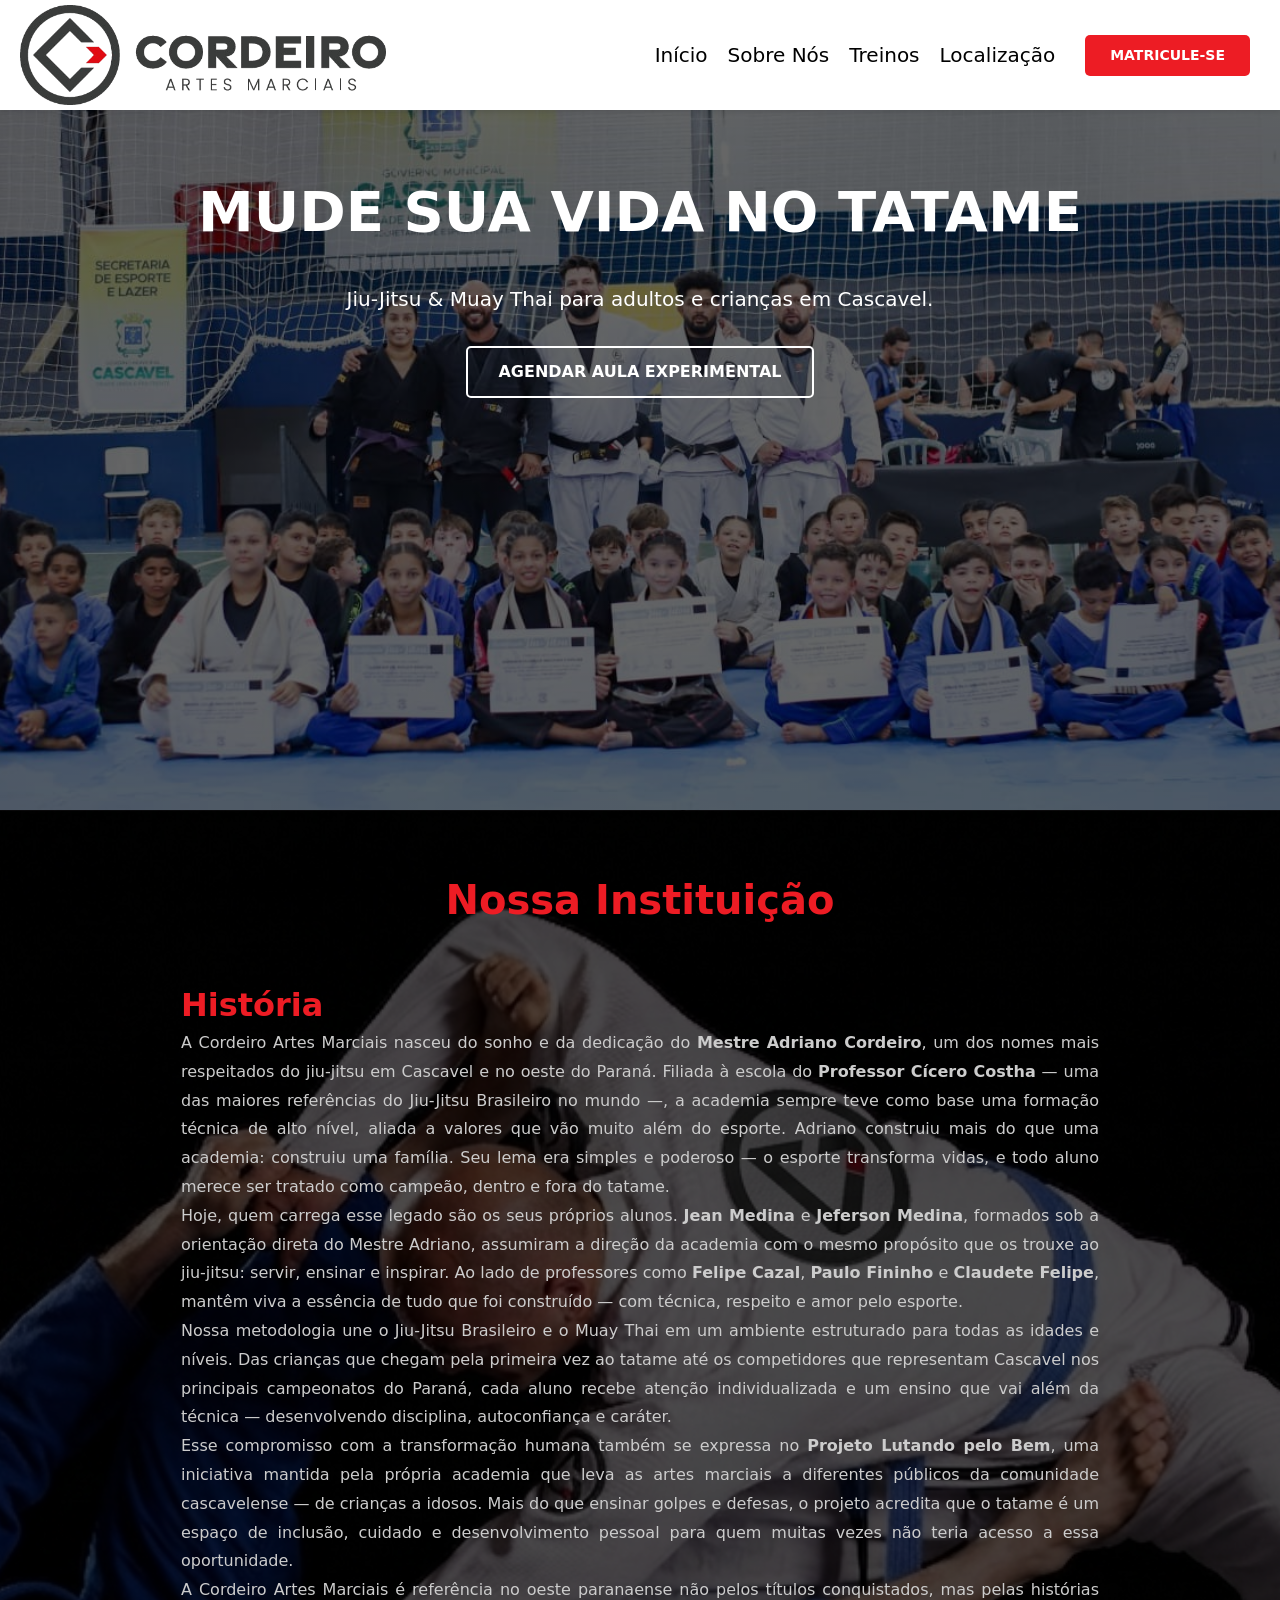
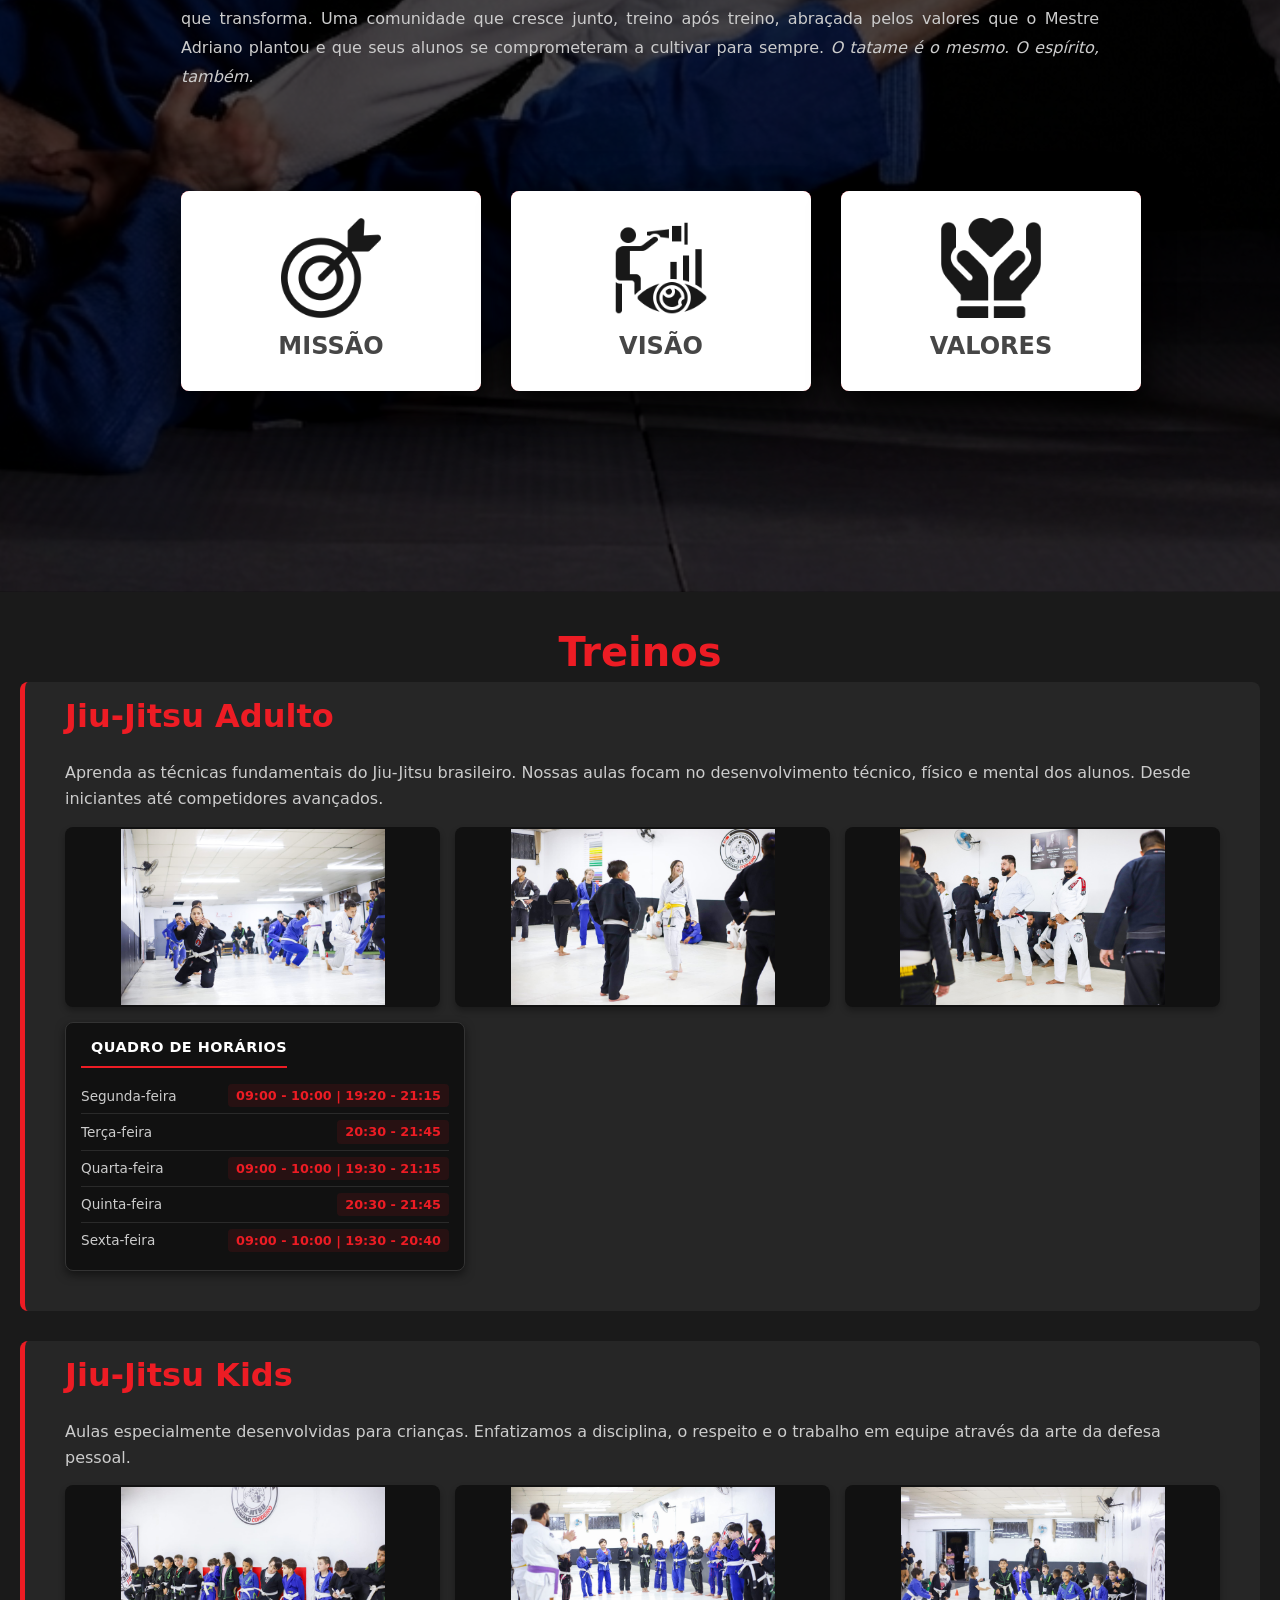
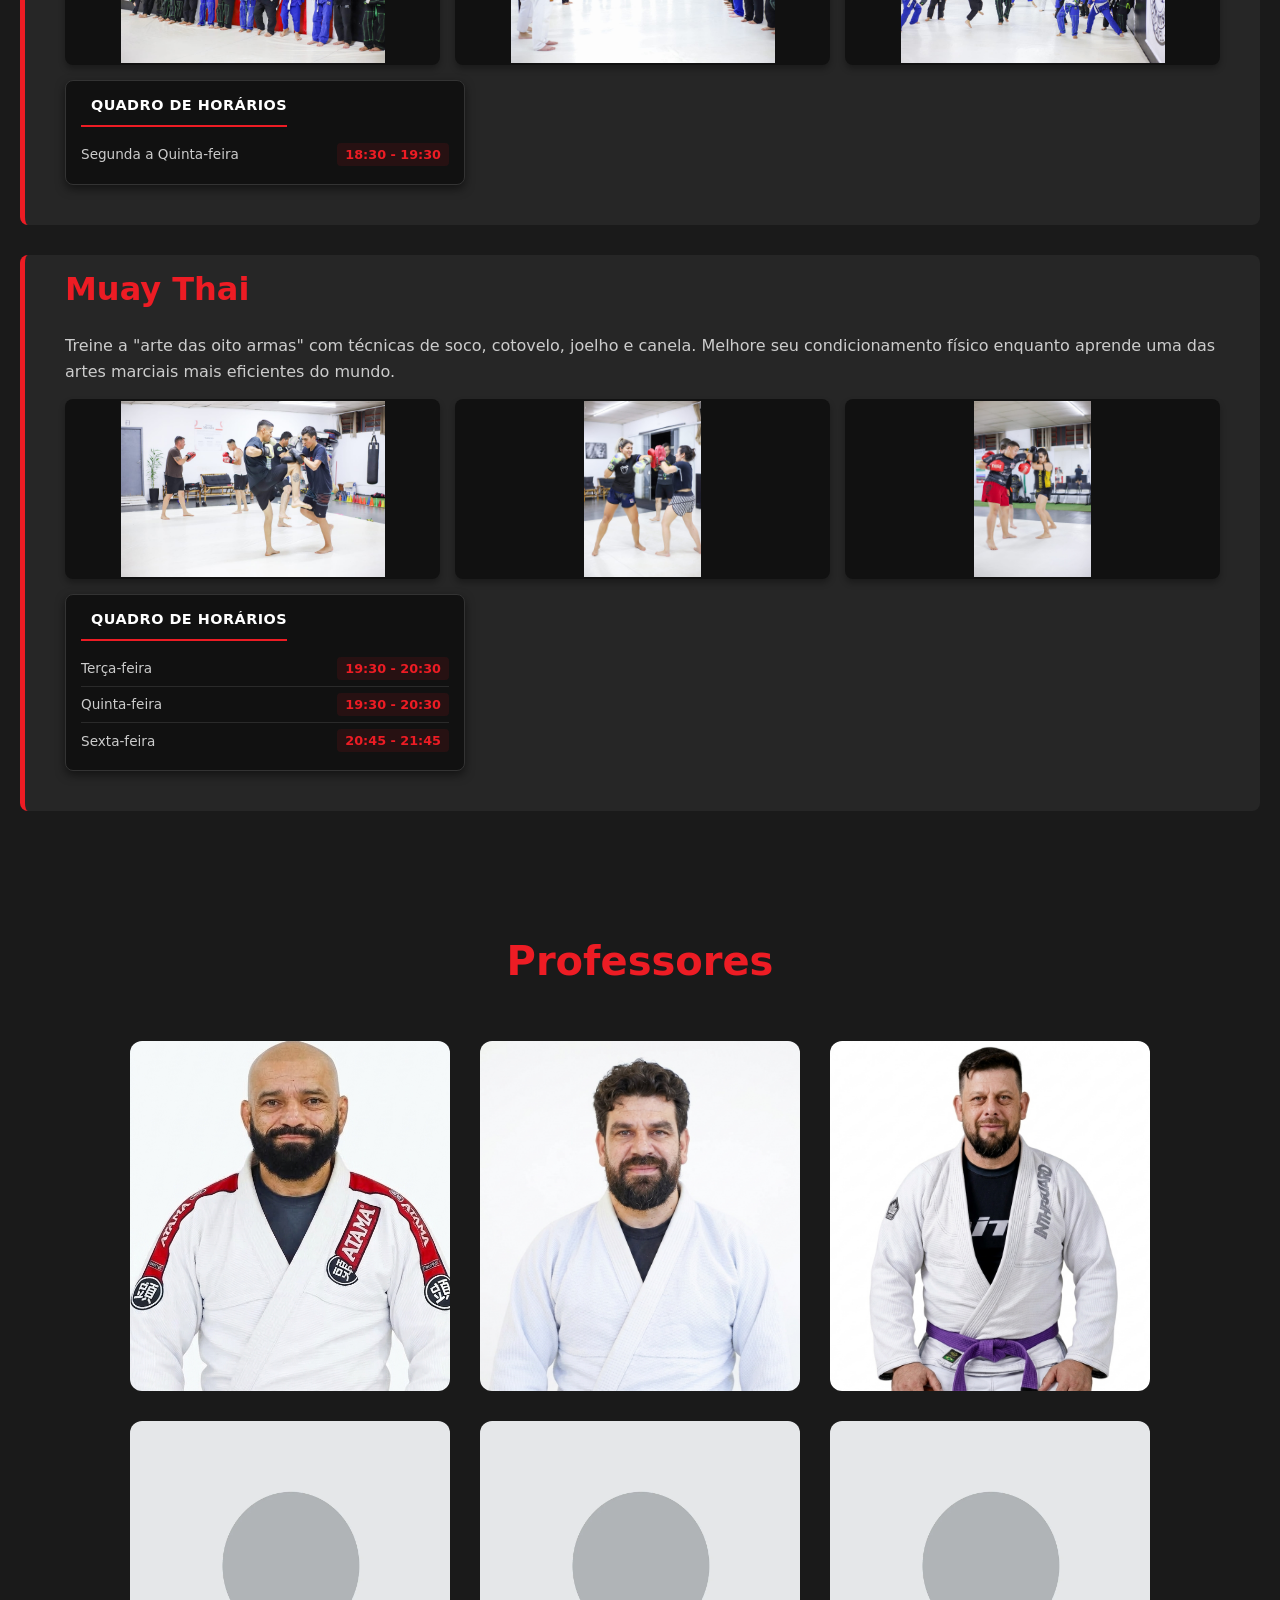
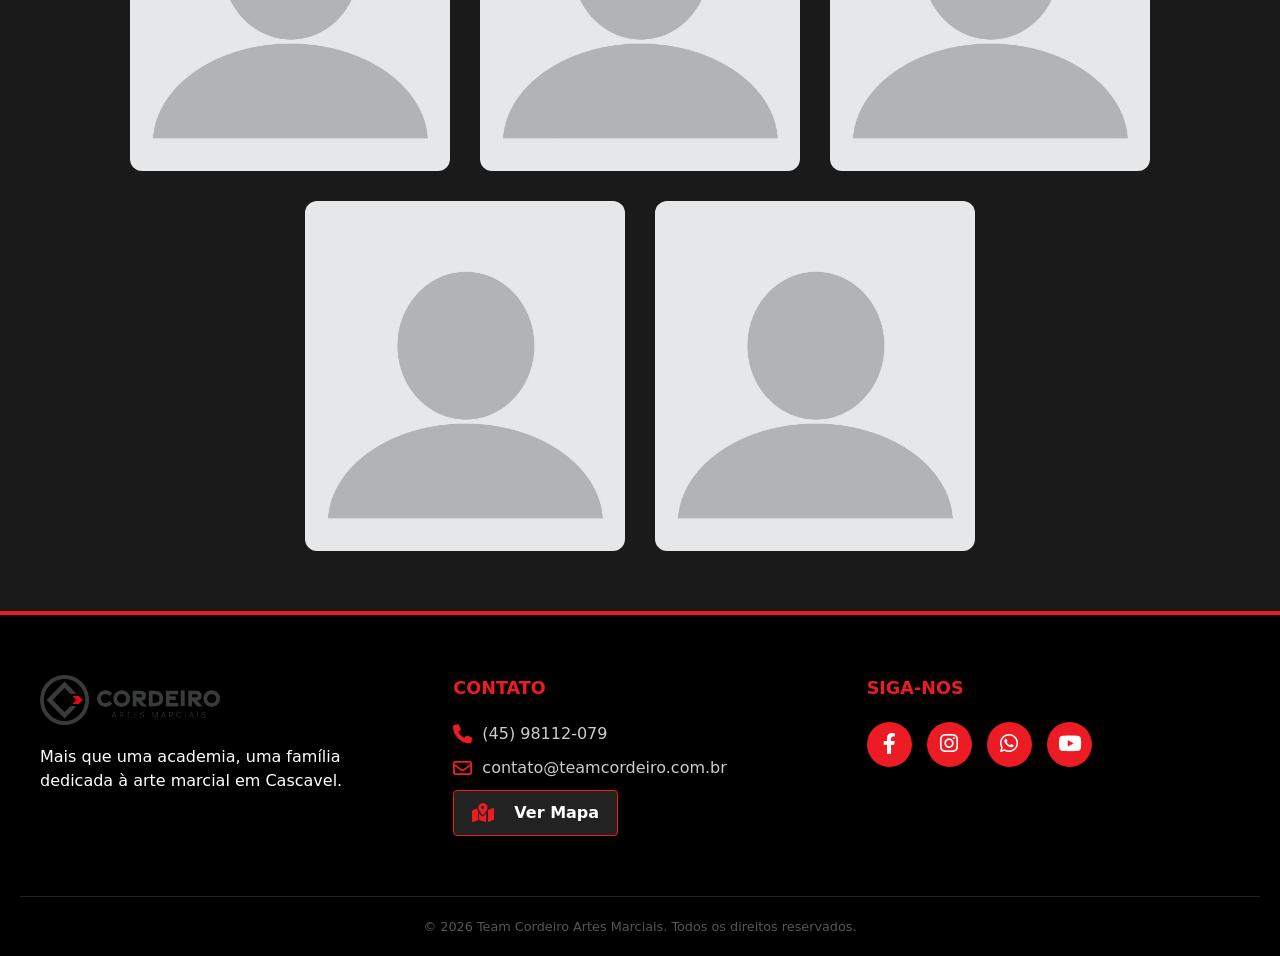
==== commit e38f5195: "link adicionado" ====
--- a/index.html
+++ b/index.html
@@ -36,7 +36,7 @@
                 </li>
                 <li><a href="#ubicacion">Localização</a></li>
             </ul>
-            <a href="https://docs.google.com/forms/d/e/1FAIpQLSd0VC-WaD00KSabrFVhS-_VgnRaqlXrQmKDN8AuPev_y6AHSQ/viewform?usp=publish-editor" class="btn-matricula">Matricule-se</a>
+            <a href="https://docs.google.com/forms/d/e/1FAIpQLSfif3gMCPTQ-SCYz8BSiuObD-jfF6Jff7Tzp3gYptT61HIIng/viewform?usp=header"  target="_blank" class="btn-matricula">Matricule-se</a>
         </nav>
     </header>
 <main>
@@ -45,7 +45,7 @@
         <h1>MUDE SUA VIDA NO TATAME</h1>
         <p>Jiu-Jitsu & Muay Thai para adultos e crianças em Cascavel.</p>
         <div class="btns">
-            <a href="https://calendar.google.com/calendar/u/0/r/week/2026/3/16?pli=1" target="_blank" class="btn btn-secondary">Agendar aula Experimental</a>
+            <a href="https://calendar.app.google/AABCszufzJfhbpmG7" target="_blank" class="btn btn-secondary">Agendar aula Experimental</a>
         </div>
     </div>
 </section>
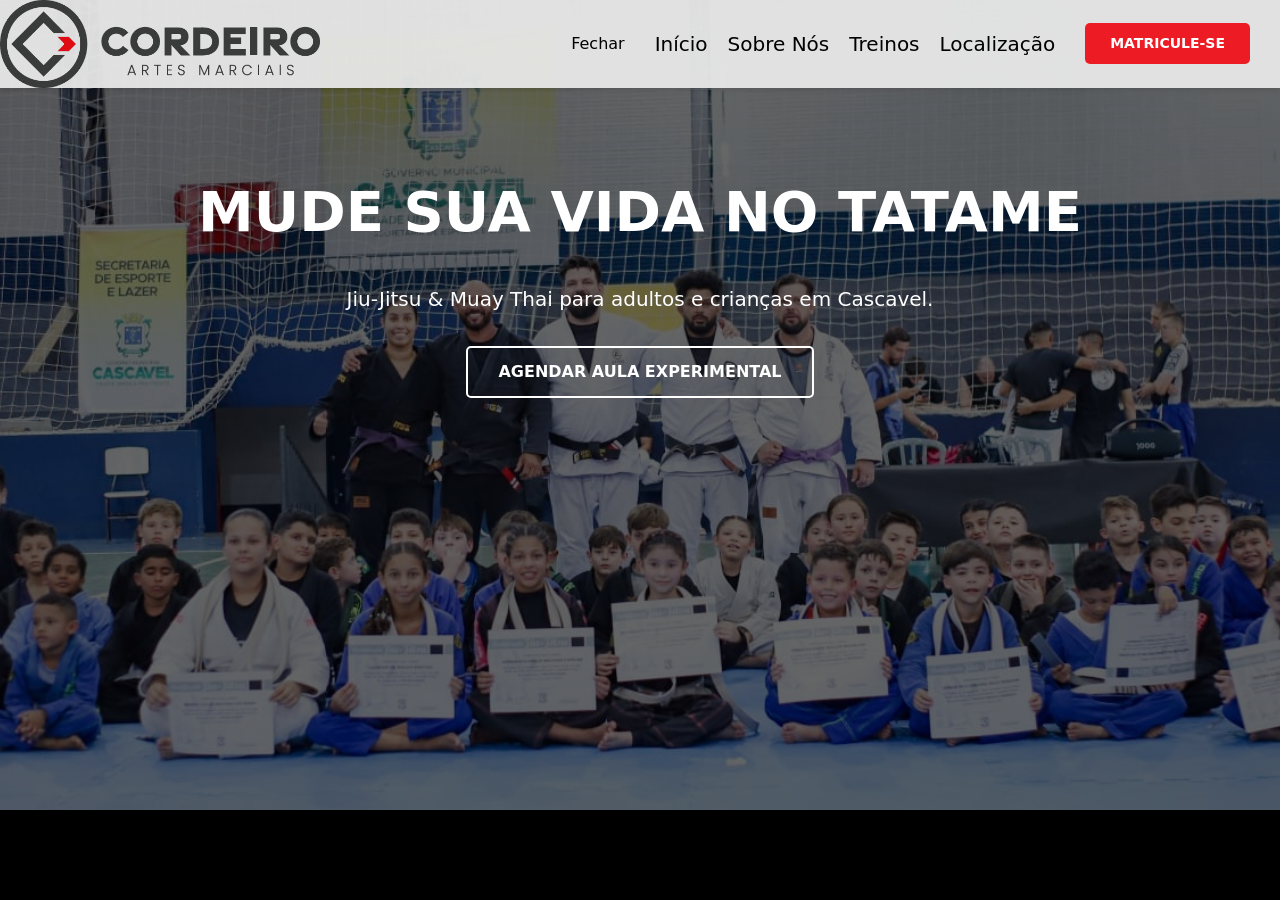
==== commit b8da23a6: "responsivo1" ====
--- a/index.html
+++ b/index.html
@@ -1,5 +1,6 @@
 <!DOCTYPE html>
 <html lang="en">
+
 <head>
     <meta charset="UTF-8">
     <meta name="viewport" content="width=device-width, initial-scale=1.0">
@@ -11,15 +12,18 @@
     <link rel="stylesheet" href="https://cdnjs.cloudflare.com/ajax/libs/font-awesome/6.0.0-beta3/css/all.min.css">
     <script src="javaScript.js"></script>
 </head>
+
 <body>
     <header class="header">
         <div class="logo">
             <img src="./imag/logo-sinfondo-horizontal.png" alt="Logo Vt Cordeiro">
         </div>
+         <button class="btn-menu">Abrir</button>
         <nav class="nav">
+            <button class="btn-close">Fechar</button>
             <ul class="menu">
-                <li><a href="#inicio">Início</a></li>
-                <li><a href="#sobre-nos">Sobre Nós</a>
+                <li><a href="index.html">Início</a></li>
+                <li><a href="sobre-nos.html">Sobre Nós</a>
                     <ul class="sub-menu">
                         <li><a href="#historia">História</a></li>
                         <li><a href="#mision">Missão</a></li>
@@ -34,294 +38,23 @@
                         <li><a href="#profesores">Professores</a></li>
                     </ul>
                 </li>
-                <li><a href="#ubicacion">Localização</a></li>
+                <li><a href="">Localização</a></li>
             </ul>
-            <a href="https://docs.google.com/forms/d/e/1FAIpQLSfif3gMCPTQ-SCYz8BSiuObD-jfF6Jff7Tzp3gYptT61HIIng/viewform?usp=header"  target="_blank" class="btn-matricula">Matricule-se</a>
+            <a href="https://docs.google.com/forms/d/e/1FAIpQLSfif3gMCPTQ-SCYz8BSiuObD-jfF6Jff7Tzp3gYptT61HIIng/viewform?usp=header"
+                target="_blank" class="btn-matricula">Matricule-se</a>
         </nav>
     </header>
 <main>
     <section class="hero hero-alinhado" id="inicio">
-    <div class="hero-content">
-        <h1>MUDE SUA VIDA NO TATAME</h1>
-        <p>Jiu-Jitsu & Muay Thai para adultos e crianças em Cascavel.</p>
-        <div class="btns">
-            <a href="https://calendar.app.google/AABCszufzJfhbpmG7" target="_blank" class="btn btn-secondary">Agendar aula Experimental</a>
-        </div>
-    </div>
-</section>
-    <section id="sobre-nos">
-        <h2>Nossa Instituição</h2>
-         <div id="historia" class="historia-box">
-            <h3>História</h3>
-            <p>A Cordeiro Artes Marciais nasceu do sonho e da dedicação do <strong>Mestre Adriano Cordeiro</strong>, um dos nomes mais respeitados do jiu-jitsu em Cascavel e no oeste do Paraná. Filiada à escola do <strong>Professor Cícero Costha</strong> — uma das maiores referências do Jiu-Jitsu Brasileiro no mundo —, a academia sempre teve como base uma formação técnica de alto nível, aliada a valores que vão muito além 
-    do esporte. Adriano construiu mais do que uma academia: construiu uma família. Seu lema era simples e 
-    poderoso — o esporte transforma vidas, e todo aluno merece ser tratado como campeão, dentro e fora do tatame.
-  </p>
-
-  <p>
-    Hoje, quem carrega esse legado são os seus próprios alunos. <strong>Jean Medina</strong> e 
-    <strong>Jeferson Medina</strong>, formados sob a orientação direta do Mestre Adriano, assumiram a direção 
-    da academia com o mesmo propósito que os trouxe ao jiu-jitsu: servir, ensinar e inspirar. Ao lado de 
-    professores como <strong>Felipe Cazal</strong>, <strong>Paulo Fininho</strong> e <strong>Claudete Felipe</strong>, 
-    mantêm viva a essência de tudo que foi construído — com técnica, respeito e amor pelo esporte.
-  </p>
-
-  <p>
-    Nossa metodologia une o Jiu-Jitsu Brasileiro e o Muay Thai em um ambiente estruturado para todas as idades 
-    e níveis. Das crianças que chegam pela primeira vez ao tatame até os competidores que representam Cascavel 
-    nos principais campeonatos do Paraná, cada aluno recebe atenção individualizada e um ensino que vai além 
-    da técnica — desenvolvendo disciplina, autoconfiança e caráter.
-  </p>
-
-  <p>
-    Esse compromisso com a transformação humana também se expressa no <strong>Projeto Lutando pelo Bem</strong>, 
-    uma iniciativa mantida pela própria academia que leva as artes marciais a diferentes públicos da comunidade 
-    cascavelense — de crianças a idosos. Mais do que ensinar golpes e defesas, o projeto acredita que o tatame 
-    é um espaço de inclusão, cuidado e desenvolvimento pessoal para quem muitas vezes não teria acesso a essa 
-    oportunidade.
-  </p>
-
-  <p>
-    A Cordeiro Artes Marciais é referência no oeste paranaense não pelos títulos conquistados, mas pelas 
-    histórias que transforma. Uma comunidade que cresce junto, treino após treino, abraçada pelos valores que 
-    o Mestre Adriano plantou e que seus alunos se comprometeram a cultivar para sempre. 
-    <em>O tatame é o mesmo. O espírito, também.</em>
-  </p>
-
-        <div class="container-hover">
-            
-            <div id="mision" class="card-hover">
-                <div class="face-hover face1">
-                    <div class="content-hover">
-                        <div class="icone-box box-missao"></div> 
-                        <h3>Missão</h3>
-                    </div>
-                </div>
-                <div class="face-hover face2">
-                    <div class="content-hover">
-                        <p>Oferecer um ambiente acolhedor e estruturado para a prática do Jiu-Jitsu e demais Artes Marciais, promovendo o desenvolvimento técnico e pessoal dos praticantes por meio de um serviço de qualidade, horários acessíveis e uma experiência enriquecedora para todas os praticantes.</p>
-                    </div>
+            <div class="hero-content">
+                <h1>MUDE SUA VIDA NO TATAME</h1>
+                <p>Jiu-Jitsu & Muay Thai para adultos e crianças em Cascavel.</p>
+                <div class="btns">
+                    <a href="https://calendar.app.google/AABCszufzJfhbpmG7" target="_blank"
+                        class="btn btn-secondary">Agendar aula Experimental</a>
                 </div>
             </div>
-
-            <div id="vision" class="card-hover">
-                <div class="face-hover face1">
-                    <div class="content-hover">
-                        <div class="icone-box box-visao"></div>
-                        <h3>Visão</h3>
-                    </div>
-                </div>
-                <div class="face-hover face2">
-                    <div class="content-hover">
-                        <p>Ser referência em Jiu-Jitsu na região oeste, reconhecida pela qualidade no atendimento, ambiente acolhedor e excelência no serviço prestado aos praticantes</p>
-                    </div>
-                </div>
-            </div>
-
-            <div id="values" class="card-hover">
-                <div class="face-hover face1">
-                    <div class="content-hover">
-                        <div class="icone-box box-valores"></div>
-                        <h3>Valores</h3>
-                    </div>
-                </div>
-                <div class="face-hover face2">
-                    <div class="content-hover">
-                        <p>Respeito, Dedicação e Harmonia. Priorizamos a individualidade com acolhimento, mantemos o compromisso total com a qualidade no ensino e cultivamos a cooperação para um ambiente de bem-estar coletivo.</p>
-                    </div>
-                </div>
-            </div>
-
-        </div>
-    </section>
-
-    <section id="treinos">
-        <h2>Treinos</h2>
-
-        <div id="jiujitsu" class="aula-contenedor">
-            <h3>Jiu-Jitsu Adulto</h3>
-            <p>Aprenda as técnicas fundamentais do Jiu-Jitsu brasileiro. Nossas aulas focam no desenvolvimento técnico, físico e mental dos alunos. Desde iniciantes até competidores avançados.</p>
-
-            <div class="horarios-box">
-                <h4><i class="icon-clock"></i> Quadro de Horários</h4>
-                <ul class="horarios-lista">
-                    <li><span class="dia">Segunda-feira</span> <span class="hora">09:00 - 10:00 | 19:20 - 21:15</span></li>
-                    <li><span class="dia">Terça-feira</span> <span class="hora">20:30 - 21:45</span></li>
-                    <li><span class="dia">Quarta-feira</span> <span class="hora">09:00 - 10:00 | 19:30 - 21:15</span></li>
-                    <li><span class="dia">Quinta-feira</span> <span class="hora">20:30 - 21:45</span></li>
-                    <li><span class="dia">Sexta-feira</span> <span class="hora">09:00 - 10:00 | 19:30 - 20:40</span></li>
-                </ul>
-            </div>
-
-            <div class="galeria-aulas">
-                <img src="./imag/adultos1.jpeg" alt="Treino de Jiu-Jitsu Adulto">
-                <img src="./imag/adulto2.jpeg" alt="Posição de Jiu-Jitsu">
-                <img src="./imag/adulto3.jpeg" alt="Turma de Jiu-Jitsu">
-            </div>
-        </div>
-
-        <div id="jiujitsu-kids" class="aula-contenedor">
-            <h3>Jiu-Jitsu Kids</h3>
-            <p>Aulas especialmente desenvolvidas para crianças. Enfatizamos a disciplina, o respeito e o trabalho em equipe através da arte da defesa pessoal.</p>
-
-            <div class="horarios-box">
-                <h4><i class="icon-clock"></i> Quadro de Horários</h4>
-                <ul class="horarios-lista">
-                    <li><span class="dia">Segunda a Quinta-feira</span> <span class="hora">18:30 - 19:30</span></li>
-                </ul>
-            </div>
-
-            <div class="galeria-aulas">
-                <img src="./imag/kids1.jpeg" alt="Aula de Jiu-Jitsu Kids">
-                <img src="./imag/kids2.jpeg" alt="Crianças no tatame">
-                <img src="./imag/kisd3.jpeg" alt="Diversão e disciplina">
-            </div>
-        </div>
-
-        <div id="muay-thai" class="aula-contenedor">
-            <h3>Muay Thai</h3>
-            <p>Treine a "arte das oito armas" com técnicas de soco, cotovelo, joelho e canela. Melhore seu condicionamento físico enquanto aprende uma das artes marciais mais eficientes do mundo.</p>
-
-            <div class="horarios-box">
-                <h4><i class="icon-clock"></i> Quadro de Horários</h4>
-                <ul class="horarios-lista">
-                    <li><span class="dia">Terça-feira</span> <span class="hora">19:30 - 20:30</span></li>
-                    <li><span class="dia">Quinta-feira</span> <span class="hora">19:30 - 20:30</span></li>
-                    <li><span class="dia">Sexta-feira</span> <span class="hora">20:45 - 21:45</span></li>
-                </ul>
-            </div>
-
-            <div class="galeria-aulas">
-                <img src="./imag/muay1.jpeg" alt="Treino de Muay Thai">
-                <img src="./imag/muay2.jpeg" alt="Saco de pancada">
-                <img src="./imag/muay3.jpeg" alt="Sparring de Muay Thai">
-            </div>
-        </div>
-    </section>
-
-    <section id="profesores">
-        <h2>Professores</h2>
-        <div class="profesores-contenedor">
-            <div class="profesor-card">
-                <img src="./imag/adriano-cordeiro11.png" alt="Professor">
-                <div class="info-overlay">
-                    <h3>Mestre Adriano Cordeiro</h3>
-                    <p>Lorem ipsum dolor sit amet consectetur adipisicing elit. Quas non quia laudantium blanditiis nobis in quis facilis, sed architecto praesentium. Hic asperiores ipsum odio dolorum veritatis possimus doloribus consequuntur placeat.</p>
-                </div>
-            </div>
-            <div class="profesor-card">
-                <img src="./imag/jefersonsinfeixa.png" alt="Professor">
-                <div class="info-overlay">
-                    <h3>Professor Jeferson Medina</h3>
-                    <p>Lorem ipsum dolor sit amet consectetur adipisicing elit. Nobis modi repudiandae quos unde hic, asperiores quam adipisci magni repellendus ipsam laudantium esse ullam, fugit officia. Accusamus minima laborum fugit beatae?</p>
-                </div>
-            </div>
-             <div class="profesor-card">
-                <img src="./imag/jean0.png" alt="Professor">
-                <div class="info-overlay">
-                    <h3>Professor Jean Medina</h3>
-                    <p>Lorem ipsum dolor, sit amet consectetur adipisicing elit. Aliquid, commodi sequi. Alias dignissimos omnis assumenda cupiditate nam? Itaque blanditiis atque eveniet. Impedit, rerum ea veritatis quaerat recusandae explicabo voluptate tempora!</p>
-                </div>
-            </div>
-            <div class="profesor-card">
-                <img src="./imag/fotoperfil.webp" alt="Professor">
-                <div class="info-overlay">
-                    <h3>Professor Felipe C</h3>
-                    <p>Lorem ipsum dolor sit amet consectetur adipisicing elit. Neque laudantium id in aliquam debitis quibusdam consectetur, deserunt incidunt, aut corporis atque quisquam, natus earum dolor eos sed? Molestiae, aliquam vel!</p>
-                </div>
-            </div>
-            <div class="profesor-card">
-                <img src="./imag/fotoperfil.webp" alt="Professor">
-                <div class="info-overlay">
-                    <h3>Professor Paulo Fininho</h3>
-                    <p>Lorem ipsum dolor sit amet, consectetur adipisicing elit. Vel cumque, doloremque est minima quia distinctio veniam, sequi doloribus, velit consequuntur non corrupti dignissimos voluptas reprehenderit ut quasi perferendis cupiditate placeat!</p>
-                </div>
-            </div>
-            <div class="profesor-card">
-                <img src="./imag/fotoperfil.webp" alt="Professor">
-                <div class="info-overlay">
-                    <h3>Professor Claudete Felipe</h3>
-                    <p>Lorem ipsum dolor sit amet, consectetur adipisicing elit. Vel cumque, doloremque est minima quia distinctio veniam, sequi doloribus, velit consequuntur non corrupti dignissimos voluptas reprehenderit ut quasi perferendis cupiditate placeat!</p>
-                </div>
-            </div>
-             <div class="profesor-card">
-                <img src="./imag/fotoperfil.webp" alt="Professor">
-                <div class="info-overlay">
-                    <h3>Professor Danieli </h3>
-                    <p>Lorem ipsum dolor sit amet, consectetur adipisicing elit. Vel cumque, doloremque est minima quia distinctio veniam, sequi doloribus, velit consequuntur non corrupti dignissimos voluptas reprehenderit ut quasi perferendis cupiditate placeat!</p>
-                </div>
-            </div> <div class="profesor-card">
-                <img src="./imag/fotoperfil.webp" alt="Professor">
-                <div class="info-overlay">
-                    <h3>Professor Fernando</h3>
-                    <p>Lorem ipsum dolor sit amet, consectetur adipisicing elit. Vel cumque, doloremque est minima quia distinctio veniam, sequi doloribus, velit consequuntur non corrupti dignissimos voluptas reprehenderit ut quasi perferendis cupiditate placeat!</p>
-                </div>
-            </div>
-        
-        </div>
-    </section>
-
-   
-
-<footer class="footer-principal">
-    <div class="footer-grid">
-        <div class="footer-col">
-            <img src="./imag/logo-sinfondo-horizontal.png" alt="Logo Team Cordeiro" class="footer-logo">
-            <p>Mais que uma academia, uma família dedicada à arte marcial em Cascavel.</p>
-        </div>
-
-        <div class="footer-col">
-            <h4>Contato</h4>
-            <ul class="lista-contacto">
-                <li><i class="fas fa-phone"></i> (45) 98112-079</li>
-                <li><i class="far fa-envelope"></i> contato@teamcordeiro.com.br</li>
-                <li>
-                     <div class="mapa-interactivo">
-    <input type="checkbox" id="check-mapa" class="mapa-check">
-    
-    <label for="check-mapa" class="btn-mapa-toggle">
-        <i class="fas fa-map-marked-alt"></i> 
-        <span class="txt-abrir">Ver Mapa</span>
-        <span class="txt-cerrar">Fechar Mapa</span>
-    </label>
-
-    <div class="mapa-desplegable">
-        <iframe 
-            src="https://www.google.com/maps/embed?pb=!1m18!1m12!1m3!1d3620.8443560590833!2d-53.4619!3d-24.9572!2m3!1f0!2f0!3f0!3m2!1i1024!2i768!4f13.1!3m3!1m2!1s0x0%3A0x0!2zMjTCsDU3JzI1LjkiUyA1M8KwMjcnNDIuOCJX!5e0!3m2!1spt-BR!2sbr!4v1711545600000!5m2!1spt-BR!2sbr" 
-            width="100%" height="200" style="border:0;" allowfullscreen="" loading="lazy">
-        </iframe>
-    </div>
-                </li>
-            </ul>
-        </div>
-
-        <div class="footer-col">
-            <h4>Siga-nos</h4>
-            <div class="redes-sociales-iconos">
-                <a href="https://www.facebook.com" target="_blank" class="social-icon fb" title="Facebook">
-                    <i class="fab fa-facebook-f"></i>
-                </a>
-                <a href="https://www.instagram.com/cordeiro_artes_marciais?utm_source=ig_web_button_share_sheet&igsh=ZDNlZDc0MzIxNw==" target="_blank" class="social-icon ig" title="Instagram">
-                    <i class="fab fa-instagram"></i>
-                </a>
-                <a href="https://wa.me/554598112079" target="_blank" class="social-icon wa" title="WhatsApp">
-                    <i class="fab fa-whatsapp"></i>
-                </a>
-                <a href="https://www.youtube.com" target="_blank" class="social-icon yt" title="YouTube">
-                    <i class="fab fa-youtube"></i>
-                </a>
-            </div>
-        </div>
-    </div>
-   
-</div>
-    <div class="footer-bottom">
-        <p>© 2026 Team Cordeiro Artes Marciais. Todos os direitos reservados.</p>
-    </div>
-</footer>
-<div id="visor-imagenes" class="visor-oculto">
-    <span class="cerrar-visor">&times;</span>
-    <div id="contenedor-contenido-ampliado"></div>
-</div>
-</body> 
+        </section>
+</main>
+</body>
 </html>
--- a/style.css
+++ b/style.css
@@ -617,3 +617,4 @@
     color: #fff;
     margin: 0;
 }
+
--- a/header.css
+++ b/header.css
@@ -2,8 +2,8 @@
 .header{
     display: flex;
     align-items: center;
-    padding: 0px 0px;
-    background-color: #ffffff; /* Ou a cor do seu fundo */
+    padding: 0px;
+    background-color: #ecececec; /* Ou a cor do seu fundo */
     justify-content: space-between;
     color: #000; /* Garante que o texto do header seja preto */
     position: absolute;
@@ -77,8 +77,7 @@
 }
 
 .logo img {
-  height: 100px;
-margin: 5px 20px;
+    max-width: 20rem
 }
 
 /* Estilo do elemento pai (li) do sub-menu */
@@ -125,4 +124,51 @@
 .sub-menu a:hover {
     background-color: #ed1c24;
     color: white;
-}+}
+
+.btn-menu {
+    display: none; /* Esconde o botão em telas maiores */
+    background-color: transparent;
+    cursor: pointer;
+}
+
+@media (max-width: 550px) {
+    
+    .btn-menu {
+        display: block; /* Mostra o botão em telas menores */
+    }
+    .nav {
+        
+        display: flex;
+        flex-direction: column;
+        display: none; /* Esconde a navegação em telas menores */
+        position: absolute;
+        top: 0;
+        right: 0;
+        background-color: #1c1c1c;
+        box-shadow: 0 4px 6px rgba(0, 0, 0, 0.1);
+        padding: 2rem;
+        bottom: 0;
+    }
+
+    .menu {
+        flex-direction: column;
+        align-items: end;
+
+}
+.sub-menu {
+    position: static;
+    box-shadow: none;
+    padding: 0;
+    
+}
+a .btn-matricula {
+    display: none;
+}
+.hero-content h1 {
+        font-size: 1.8rem;
+}
+.menu li a{
+    color: #ecececec;
+}
+}
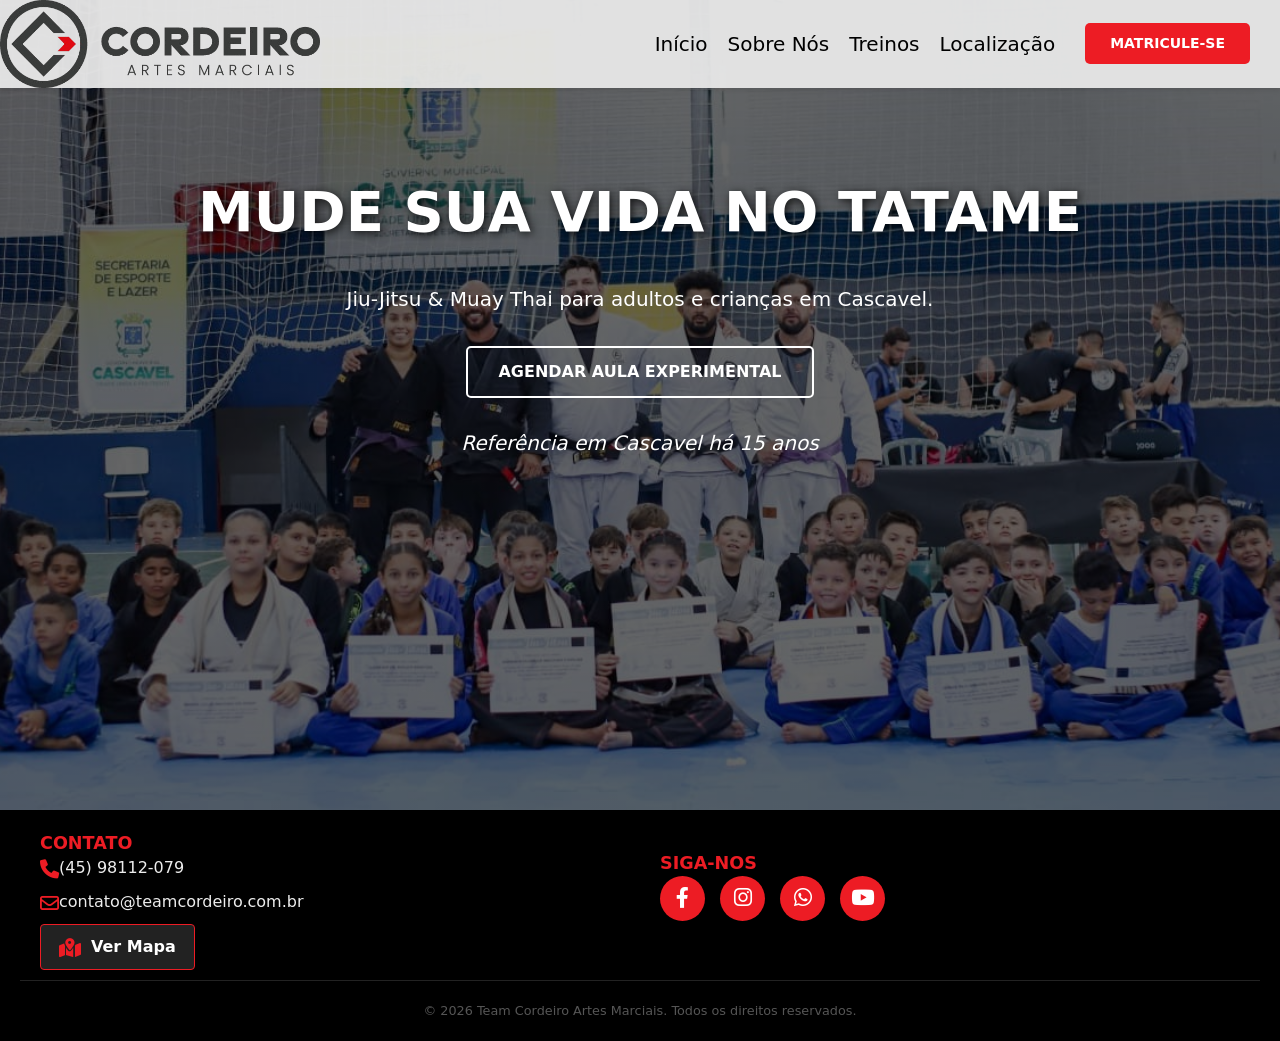
==== commit c260b28e: "Responsivo-menu-e-footer. Inicio pronto" ====
--- a/index.html
+++ b/index.html
@@ -9,6 +9,7 @@
     <link rel="stylesheet" href="reset.css">
     <link rel="stylesheet" href="header.css">
     <link rel="stylesheet" href="Footer.css">
+    <link rel="stylesheet" href="https://cdn.jsdelivr.net/npm/bootstrap-icons@1.13.1/font/bootstrap-icons.min.css">
     <link rel="stylesheet" href="https://cdnjs.cloudflare.com/ajax/libs/font-awesome/6.0.0-beta3/css/all.min.css">
     <script src="javaScript.js"></script>
 </head>
@@ -16,11 +17,14 @@
 <body>
     <header class="header">
         <div class="logo">
-            <img src="./imag/logo-sinfondo-horizontal.png" alt="Logo Vt Cordeiro">
+            <img  class="logo-pc" src="./imag/logo-sinfondo-horizontal.png" alt="Logo Vt Cordeiro">
+            <img class="logo-mobile" src="./imag/logo-sinfondo.png" alt="">
         </div>
-         <button class="btn-menu">Abrir</button>
+        <a href="https://docs.google.com/forms/d/e/1FAIpQLSfif3gMCPTQ-SCYz8BSiuObD-jfF6Jff7Tzp3gYptT61HIIng/viewform?usp=header"
+                target="_blank" class="btn-matricula btn-matricula-mobile">Matricule-se</a>
+         <button class="menu-open" id="menu"><i class="bi bi-list"></i></button>
         <nav class="nav">
-            <button class="btn-close">Fechar</button>
+            <button class="menu-close" id="menu-close"><i class="bi bi-x-circle-fill"></i></button>
             <ul class="menu">
                 <li><a href="index.html">Início</a></li>
                 <li><a href="sobre-nos.html">Sobre Nós</a>
@@ -51,10 +55,68 @@
                 <p>Jiu-Jitsu & Muay Thai para adultos e crianças em Cascavel.</p>
                 <div class="btns">
                     <a href="https://calendar.app.google/AABCszufzJfhbpmG7" target="_blank"
-                        class="btn btn-secondary">Agendar aula Experimental</a>
+                        class="btn btn-secondary">Agendar aula Experimental</a> 
                 </div>
+                <p><em>Referência em Cascavel há 15 anos</em></p>
             </div>
         </section>
 </main>
+
+        <footer class="footer-principal">
+            <div class="footer-grid">
+                <div class="footer-col">
+                    <h4>Contato</h4>
+                    <ul class="lista-contacto">
+                        <li><i class="fas fa-phone"></i> (45) 98112-079</li>
+                        <li><i class="far fa-envelope"></i> contato@teamcordeiro.com.br</li>
+                        <li>
+                            <div class="mapa-interactivo">
+                                <input type="checkbox" id="check-mapa" class="mapa-check">
+
+                                <label for="check-mapa" class="btn-mapa-toggle">
+                                    <i class="fas fa-map-marked-alt"></i>
+                                    <span class="txt-abrir">Ver Mapa</span>
+                                    <span class="txt-cerrar">Fechar Mapa</span>
+                                </label>
+
+                                <div class="mapa-desplegable">
+                                    <iframe
+                                        src="https://www.google.com/maps/embed?pb=!1m18!1m12!1m3!1d3620.8443560590833!2d-53.4619!3d-24.9572!2m3!1f0!2f0!3f0!3m2!1i1024!2i768!4f13.1!3m3!1m2!1s0x0%3A0x0!2zMjTCsDU3JzI1LjkiUyA1M8KwMjcnNDIuOCJX!5e0!3m2!1spt-BR!2sbr!4v1711545600000!5m2!1spt-BR!2sbr"
+                                        width="100%" height="200" style="border:0;" allowfullscreen="" loading="lazy">
+                                    </iframe>
+                                </div>
+                        </li>
+                    </ul>
+                </div>
+
+                <div class="footer-col">
+                    <h4 class="siga-nos">Siga-nos</h4>
+                    <div class="redes-sociales-iconos">
+                        <a href="https://www.facebook.com" target="_blank" class="social-icon fb" title="Facebook">
+                            <i class="fab fa-facebook-f"></i>
+                        </a>
+                        <a href="https://www.instagram.com/cordeiro_artes_marciais?utm_source=ig_web_button_share_sheet&igsh=ZDNlZDc0MzIxNw=="
+                            target="_blank" class="social-icon ig" title="Instagram">
+                            <i class="fab fa-instagram"></i>
+                        </a>
+                        <a href="https://wa.me/554598112079" target="_blank" class="social-icon wa" title="WhatsApp">
+                            <i class="fab fa-whatsapp"></i>
+                        </a>
+                        <a href="https://www.youtube.com" target="_blank" class="social-icon yt" title="YouTube">
+                            <i class="fab fa-youtube"></i>
+                        </a>
+                    </div>
+                </div>
+            </div>
+
+            </div>
+            <div class="footer-bottom">
+                <p>© 2026 Team Cordeiro Artes Marciais. Todos os direitos reservados.</p>
+            </div>
+        </footer>
+        <div id="visor-imagenes" class="visor-oculto">
+            <span class="cerrar-visor">&times;</span>
+            <div id="contenedor-contenido-ampliado"></div>
+        </div>
 </body>
 </html>
--- a/style.css
+++ b/style.css
@@ -273,10 +273,6 @@
 .cerrar-visor:hover {
     color: #ed1c24;
 }
- .galeria-aulas img {
-    object-fit: contain;
-    background-color: #111;
-}
 
 /* RESPONSIVIDADE */
 @media (max-width: 480px) {
@@ -617,4 +613,3 @@
     color: #fff;
     margin: 0;
 }
-
--- a/header.css
+++ b/header.css
@@ -13,7 +13,10 @@
     z-index: 1000;
     box-shadow: 0 2px 5px rgba(0,0,0,0.1);
 }
-    
+    .hero-content h1 {
+    color: white;
+    text-shadow: 2px 2px 10px rgba(0, 0, 0, 0.8);
+}
 
 .nav{
     display: flex;
@@ -76,8 +79,18 @@
     color: #fff;
 }
 
+.btn-matricula.btn-matricula-mobile {
+    display: none; /* Esconde o botão de matrícula em desktops */
+}
 .logo img {
     max-width: 20rem
+}
+.logo-mobile {
+    display: none;
+}
+
+.menu-open, .menu-close {
+    display: none;
 }
 
 /* Estilo do elemento pai (li) do sub-menu */
@@ -133,42 +146,89 @@
 }
 
 @media (max-width: 550px) {
-    
-    .btn-menu {
-        display: block; /* Mostra o botão em telas menores */
-    }
+     .menu-open {
+        display: block;
+        font-size: 2rem;
+        color: #1c1c1c;
+        margin-right: 20px;
+    }
+
+    .logo .logo-mobile {
+        display: block;
+        height: 60px;
+        margin-left: 15px;
+    }
+    .logo-pc {
+        display: none;
+    }
+
     .nav {
-        
-        display: flex;
+        display: flex; /* Cambiamos a flex para manejar el contenido interno */
         flex-direction: column;
-        display: none; /* Esconde a navegação em telas menores */
+        position: fixed; /* Cambiado de absolute a fixed para cubrir toda la pantalla */
+        top: 0;
+        right: -100%; /* Totalmente escondido a la derecha */
+        width: 50%; /* Ocupa el 50% del ancho */
+        height: 100vh;
+        background-color: #1c1c1c;
+        padding: 80px 40px;
+        transition: right 0.4s ease; /* Animación de deslizamiento */
+        z-index: 2000;
+        box-shadow: -5px 0 15px rgba(0,0,0,0.5);
+    }
+
+    .nav.visible {
+        right: 0; /* Desliza el menú a la vista */
+    }
+
+    .menu-close {
+        display: block;
         position: absolute;
-        top: 0;
-        right: 0;
-        background-color: #1c1c1c;
-        box-shadow: 0 4px 6px rgba(0, 0, 0, 0.1);
-        padding: 2rem;
-        bottom: 0;
-    }
-
+        top: 20px;
+        right: 20px;
+        font-size: 2rem;
+        color: #fff;
+    }
     .menu {
         flex-direction: column;
-        align-items: end;
-
-}
-.sub-menu {
-    position: static;
-    box-shadow: none;
-    padding: 0;
-    
-}
-a .btn-matricula {
-    display: none;
-}
-.hero-content h1 {
-        font-size: 1.8rem;
-}
-.menu li a{
-    color: #ecececec;
-}
-}
+        gap: 25px; /* Aumenta el espacio entre los enlaces en el menú móvil */
+    }
+
+    .menu a {
+        color: #fff;
+        font-size: 1.5rem; /* Aumenta el tamaño de los enlaces en el menú móvil */
+    }
+
+    .hero-content h1 {
+        font-size: 2.5rem;
+        padding: 0 10px;
+    }
+
+    /* Ajustes para o sub-menu no mobile */
+    .sub-menu {
+        position: static; /* Cambia de absoluto a estático para que empuje los elementos hacia abajo */
+        background-color: transparent;
+        box-shadow: none;
+        min-width: auto;
+        padding: 5px 0 5px 20px; /* Indentación para que se vea que es un nivel inferior */
+    }
+
+    .sub-menu a {
+        color: #bbb !important; /* Texto gris claro para diferenciarlo del menú principal */
+        font-size: 1.1rem;
+        padding: 8px 0;
+    }
+
+    .btn-matricula {
+        display: none; /* Esconde o botão em telas maiores */
+    }
+
+    .btn-matricula.btn-matricula-mobile {
+        display: block; /* Ahora es visible en móvil */
+        margin-right: 0; /* Quitamos el margen lateral de escritorio */
+        padding: 8px 12px; /* Más pequeño para móviles */
+        font-size: 11px; /* Fuente reducida */
+        white-space: nowrap; /* Evita que el texto se rompa en dos líneas */
+    }
+
+}
--- a/Footer.css
+++ b/Footer.css
@@ -39,8 +39,7 @@
 .footer-principal {
     background-color: #000;
     color: #fff;
-    padding: 60px 20px 20px;
-    border-top: 4px solid #ed1c24;
+    padding: 20px 20px 20px;
 }
 
 .footer-grid {
@@ -64,9 +63,12 @@
 
 .footer-col h4 {
     color: #ed1c24;
-    margin-bottom: 20px;
+    margin-bottom: 0px;
     text-transform: uppercase;
     font-size: 1.1rem;
+}
+.footer-col .siga-nos {
+    margin-top: 20px;
 }
 
 .lista-contacto {
@@ -76,13 +78,13 @@
 
 .lista-contacto li {
     margin-bottom: 10px;
-    color: #ccc;
+    color: #ececec;
     display: flex;
     align-items: center;
 }
 
 .lista-contacto li i {
-    margin-right: 10px;
+    margin-right: 0px;
     color: #ed1c24;
     font-size: 1.2rem;
 }
@@ -121,7 +123,7 @@
 
 .footer-bottom {
     text-align: center;
-    margin-top: 50px;
+    margin-top: 0px;
     padding-top: 20px;
     border-top: 1px solid #222;
     color: #555;
@@ -195,5 +197,13 @@
     }
     .redes-sociales-iconos {
         justify-content: center;
-    }
+        margin-bottom: 10px;
+    }
+
+    .footer-col .siga-nos {
+        margin: 0 auto 10px; /* Centra el título "Siga-nos" y añade margen inferior */
+
+    }
+
+
 }
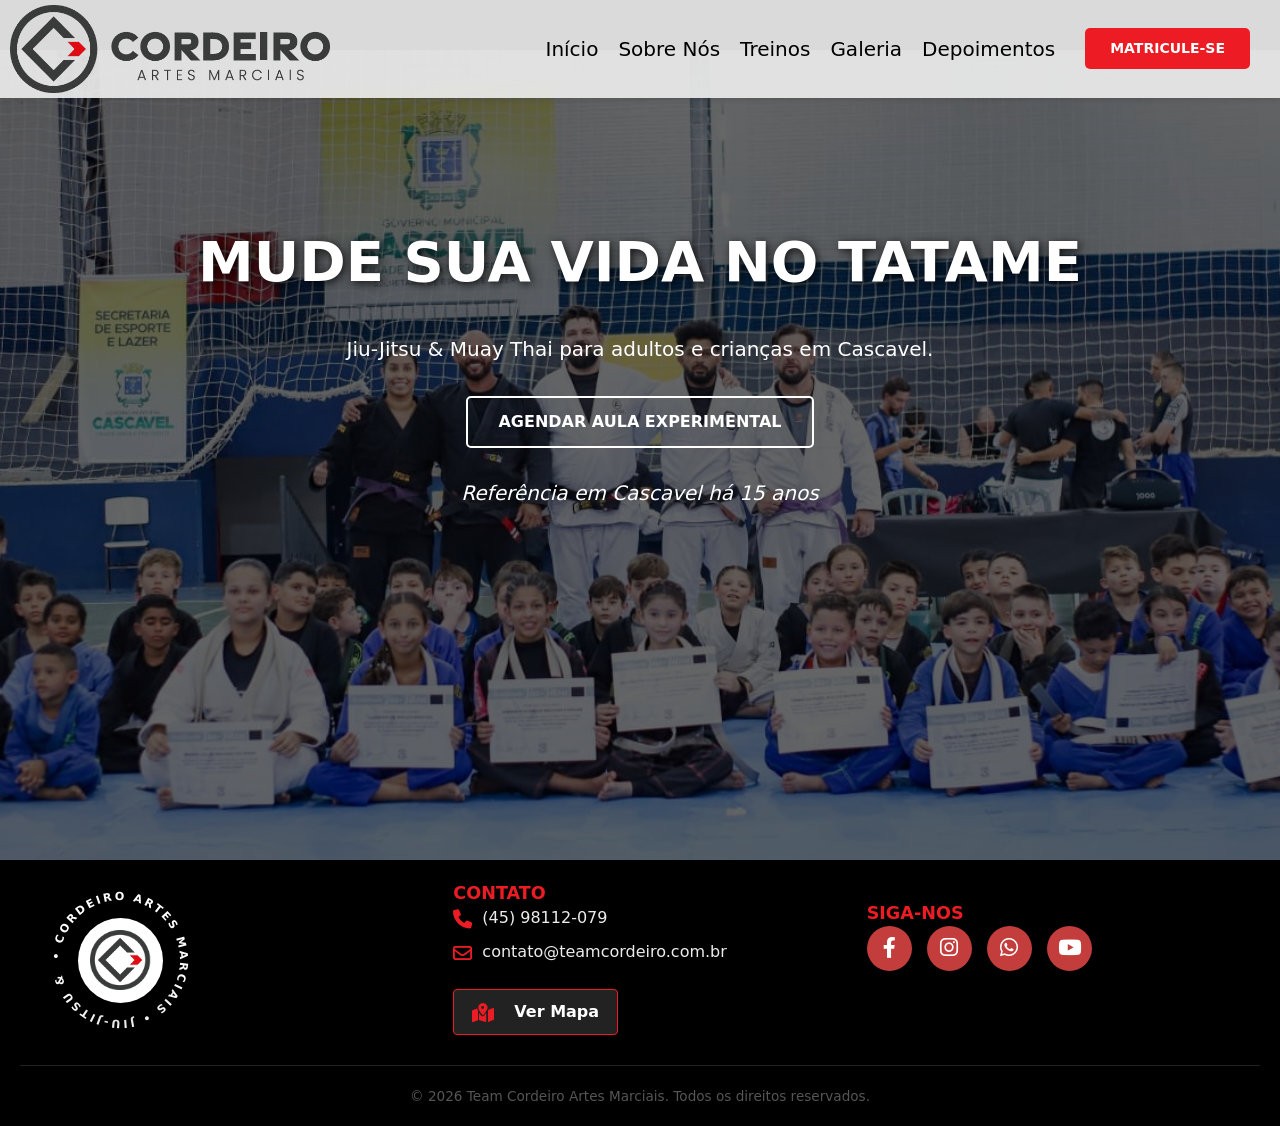
==== commit caaf61e6: "logo footer" ====
--- a/index.html
+++ b/index.html
@@ -5,10 +5,10 @@
     <meta charset="UTF-8">
     <meta name="viewport" content="width=device-width, initial-scale=1.0">
     <title>Cordeiro Artes Marciais | Jiu-Jitsu & Muay Thai</title>
-    <link rel="stylesheet" href="style.css">
-    <link rel="stylesheet" href="reset.css">
-    <link rel="stylesheet" href="header.css">
-    <link rel="stylesheet" href="Footer.css">
+    <link rel="stylesheet" href="css/style.css">
+    <link rel="stylesheet" href="css/reset.css">
+    <link rel="stylesheet" href="css/header.css">
+    <link rel="stylesheet" href="css/Footer.css">
     <link rel="stylesheet" href="https://cdn.jsdelivr.net/npm/bootstrap-icons@1.13.1/font/bootstrap-icons.min.css">
     <link rel="stylesheet" href="https://cdnjs.cloudflare.com/ajax/libs/font-awesome/6.0.0-beta3/css/all.min.css">
     <script src="javaScript.js"></script>
@@ -17,8 +17,8 @@
 <body>
     <header class="header">
         <div class="logo">
-            <img  class="logo-pc" src="./imag/logo-sinfondo-horizontal.png" alt="Logo Vt Cordeiro">
-            <img class="logo-mobile" src="./imag/logo-sinfondo.png" alt="">
+            <img  class="logo-pc" src="./css/imag/logo-sinfondo-horizontal.png" alt="Logo Vt Cordeiro">
+            <img class="logo-mobile" src="./css/imag/logo-sinfondo.png" alt="">
         </div>
         <a href="https://docs.google.com/forms/d/e/1FAIpQLSfif3gMCPTQ-SCYz8BSiuObD-jfF6Jff7Tzp3gYptT61HIIng/viewform?usp=header"
                 target="_blank" class="btn-matricula btn-matricula-mobile">Matricule-se</a>
@@ -27,22 +27,23 @@
             <button class="menu-close" id="menu-close"><i class="bi bi-x-circle-fill"></i></button>
             <ul class="menu">
                 <li><a href="index.html">Início</a></li>
-                <li><a href="sobre-nos.html">Sobre Nós</a>
+                <li><a href="page/sobre-nos.html">Sobre Nós</a>
                     <ul class="sub-menu">
-                        <li><a href="#historia">História</a></li>
-                        <li><a href="#mision">Missão</a></li>
-                        <li><a href="#vision">Visão</a></li>
+                        <li><a href="page/sobre-nos.html#historia">História</a></li>
+                        <li><a href="page/sobre-nos.html#mision">Missão</a></li>
+                        <li><a href="page/sobre-nos.html#vision">Visão</a></li>
                     </ul>
                 </li>
-                <li><a href="#treinos">Treinos</a>
+                <li><a href="page/treinos.html">Treinos</a>
                     <ul class="sub-menu">
-                        <li><a href="#jiujitsu">Jiu-Jitsu</a></li>
-                        <li><a href="#jiujitsu-kids">Jiu-Jitsu Kids</a></li>
-                        <li><a href="#muay-thai">Muay Thai</a></li>
-                        <li><a href="#profesores">Professores</a></li>
+                        <li><a href="page/treinos.html#jiujitsu">Jiu-Jitsu</a></li>
+                        <li><a href="page/treinos.html#jiujitsu-kids">Jiu-Jitsu Kids</a></li>
+                        <li><a href="page/treinos.html#muay-thai">Muay Thai</a></li>
+                        <li><a href="page/treinos.html#profesores">Professores</a></li>
                     </ul>
                 </li>
-                <li><a href="">Localização</a></li>
+                <li><a href="page/galeria.html">Galeria</a></li>
+                <li><a href="page/depoimentos.html">Depoimentos</a></li>
             </ul>
             <a href="https://docs.google.com/forms/d/e/1FAIpQLSfif3gMCPTQ-SCYz8BSiuObD-jfF6Jff7Tzp3gYptT61HIIng/viewform?usp=header"
                 target="_blank" class="btn-matricula">Matricule-se</a>
@@ -64,6 +65,22 @@
 
         <footer class="footer-principal">
             <div class="footer-grid">
+                <div class="footer-col">
+                    <!-- Sello de Calidad Animado -->
+                    <div class="selo-wrapper">
+                        <svg viewBox="0 0 200 200" class="selo-text-svg">
+                            <path id="circlePath" d="M 100, 100 m -75, 0 a 75,75 0 1,1 150,0 a 75,75 0 1,1 -150,0" fill="transparent" />
+                            <text>
+                                <textPath xlink:href="#circlePath">
+                                     • Cordeiro Artes Marciais • Jiu-jitsu & Muay Thai  
+                                </textPath>
+                            </text>
+                        </svg>
+                        <div class="selo-logo-centro">
+                            <img src="./css/imag/logo-sinfondo.png" alt="Logo Cordeiro">
+                        </div>
+                    </div>
+                </div>
                 <div class="footer-col">
                     <h4>Contato</h4>
                     <ul class="lista-contacto">
--- a/css/style.css
+++ b/css/style.css
@@ -0,0 +1,613 @@
+html, body {
+    margin: 0;
+    padding: 0;
+    width: 100%;
+    height: 100%;
+}
+
+body {
+    background-color: #000;
+    color: #fff;
+}
+
+/* Importação no topo do seu style.css */
+@import url('https://fonts.googleapis.com/css2?family=Montserrat:wght@300;700&display=swap');
+
+/* hero */
+.hero-alinhado {
+    position: relative;
+    width: 100%;
+    height: 90vh; /* Mantém a altura da seção */
+    display: flex;
+    flex-direction: column;
+    justify-content: flex-start; /* Alinha o conteúdo ao topo */
+    align-items: center;
+    text-align: center;
+    overflow: hidden;
+    color: #ffffff;
+    
+    /* VARIÁVEL DE OPACIDADE (Ajuste o quanto escuro você quer) */
+    --opacidad-negro: 0.6; /* 0.0 é totalmente transparente, 1.0 é totalmente preto */
+
+    /* Define a imagem de fundo diretamente no container */
+    background-image: linear-gradient(
+        rgba(0, 0, 0, var(--opacidad-negro)), 
+        rgba(0, 0, 0, var(--opacidad-negro))
+    ), 
+    url("./imag/header-foto.jpeg"); /* Caminho da sua imagem */
+
+    background-size: cover;
+    background-position: center bottom; /* Centraliza a imagem e ALINHA O FUNDO COM O RODAPÉ */
+    background-repeat: no-repeat;
+}
+
+/* Garante que o conteúdo fique no topo */
+.hero-alinhado .hero-content {
+    position: relative;
+    z-index: 2; /* Fica acima do gradiente */
+    padding: 20px;
+    margin-top: 150px; /* Ajuste manual para descer os textos do topo da janela */
+}
+
+.hero h1 {
+    font-size: 3.5rem; /* Título bem grande */
+    font-weight: 700;
+    text-transform: uppercase;
+    margin-bottom: 1rem;
+    margin: 0 20px;
+    color: white;
+    text-shadow: 2px 2px 10px rgba(0, 0, 0, 0.8);
+}
+
+
+.hero p {
+    font-size: 1.25rem;
+    margin-bottom: 2rem;
+    margin-top: 30px;
+}
+
+/* Estilo do botão (Mantém o seu original) */
+.btn-secondary {
+    background-color: transparent;
+    color: white;
+    border: 2px solid white;
+    padding: 12px 30px;
+    border-radius: 5px;
+    text-decoration: none;
+    font-weight: bold;
+    text-transform: uppercase;
+    font-size: 16px;
+    transition: all 0.3s ease;
+    display: inline-block;
+}
+
+.btn-secondary:hover {
+    background-color: #ed1c24;
+    color: white;
+    border: 2px solid #ed1c24;
+}
+
+.btns{
+    margin-top:30px;
+}
+
+/* Estilos para la sección de Aulas */
+#treinos {
+    padding: 30px 20px;
+    background-color: #1a1a1a;
+    color: #fff;
+}
+
+#treinos h2 {
+    text-align: center;
+    font-size: 2.5rem;
+    margin-bottom: 0px;
+    color: #ed1c24;
+}
+
+.aula-contenedor {
+    background-color: #262626;
+    padding: 10px 40px 40px 40px;
+    margin-bottom: 30px;
+    border-radius: 8px;
+    border-left: 5px solid #ed1c24;
+    display: flex;
+    flex-direction: column;
+}
+
+.aula-contenedor h3 {
+    font-size: 2rem;
+    color: #ed1c24;
+    margin-bottom: 20px;
+}
+
+.aula-contenedor p {
+    font-size: 1rem;
+    line-height: 1.6;
+    color: #ccc;
+    margin-bottom: 15px;
+}
+
+.aula-contenedor p strong {
+    color: #fff;
+}
+
+/* =========================================
+   QUADRO DE HORÁRIOS (SCHEDULE BOX)
+   ========================================= */
+.horarios-box {
+    background-color: #111;
+    border: 1px solid #333;
+    border-radius: 8px;
+    padding: 12px 15px;
+    margin: 15px 0 0 0;
+    box-shadow: 0 4px 10px rgba(0, 0, 0, 0.5);
+    order: 2;
+    max-width: 400px;
+    display: inline-block;
+}
+
+.horarios-box h4 {
+    color: #fff;
+    font-size: 0.9rem;
+    margin-bottom: 10px;
+    text-transform: uppercase;
+    letter-spacing: 0.5px;
+    border-bottom: 2px solid #ed1c24;
+    padding-bottom: 8px;
+    display: inline-block;
+}
+
+.horarios-lista {
+    list-style: none;
+    padding: 0;
+    margin: 0;
+}
+
+.horarios-lista li {
+    display: flex;
+    justify-content: space-between;
+    align-items: center;
+    padding: 6px 0;
+    border-bottom: 1px solid #2a2a2a;
+    font-size: 0.85rem;
+}
+
+.horarios-lista li:last-child {
+    border-bottom: none;
+}
+
+.horarios-lista .dia {
+    color: #ccc;
+    font-weight: 500;
+}
+
+.horarios-lista .hora {
+    color: #ed1c24;
+    font-weight: bold;
+    background-color: rgba(237, 28, 36, 0.1);
+    padding: 2px 8px;
+    border-radius: 4px;
+    font-size: 0.8rem;
+}
+
+/* =========================================
+   GALERIA DE FOTOS (AULAS)
+   ========================================= */
+.galeria-aulas {
+    display: grid;
+    grid-template-columns: repeat(auto-fit, minmax(200px, 1fr));
+    gap: 15px;
+    margin-top: 0;
+    order: 1;
+}
+
+.galeria-aulas img {
+    width: 100%;
+    height: 180px;
+    object-fit: cover;
+    border-radius: 8px;
+    border: 2px solid transparent;
+    transition: transform 0.4s ease, border-color 0.4s ease;
+    cursor: pointer;
+    box-shadow: 0 4px 6px rgba(0,0,0,0.3);
+}
+
+.galeria-aulas img:hover {
+    transform: scale(1.05);
+    border-color: #ed1c24;
+    z-index: 2;
+    position: relative;
+}
+/* =========================================
+   ESTILOS DEL VISOR CENTRADO (LIGHTBOX)
+   ========================================= */
+#visor-imagenes {
+    position: fixed;
+    top: 0;
+    left: 0;
+    width: 100%;
+    height: 100%;
+    background-color: rgba(0, 0, 0, 0.9); /* Fondo muy oscuro */
+    z-index: 9999; /* Por encima de todo */
+    display: flex;
+    justify-content: center;
+    align-items: center;
+    
+    /* Animación de entrada */
+    opacity: 0;
+    pointer-events: none;
+    transition: opacity 0.4s ease;
+}
+
+/* Clase que se activa con JS para mostrarlo */
+#visor-imagenes.activo {
+    opacity: 1;
+    pointer-events: auto;
+}
+
+#visor-imagenes img {
+    max-width: 90%;
+    max-height: 90vh;
+    border-radius: 8px;
+    box-shadow: 0 0 30px rgba(237, 28, 36, 0.4); /* Brillo rojo alrededor de la foto */
+    
+    /* Efecto de zoom al abrir */
+    transform: scale(0.8);
+    transition: transform 0.4s cubic-bezier(0.25, 0.46, 0.45, 0.94);
+}
+
+#visor-imagenes.activo img {
+    transform: scale(1);
+}
+
+.cerrar-visor {
+    position: absolute;
+    top: 20px;
+    right: 40px;
+    color: #fff;
+    font-size: 50px;
+    font-weight: bold;
+    cursor: pointer;
+    transition: color 0.3s ease;
+}
+
+.cerrar-visor:hover {
+    color: #ed1c24;
+}
+
+/* RESPONSIVIDADE */
+@media (max-width: 480px) {
+    .horarios-lista li {
+        flex-direction: column;
+        align-items: flex-start;
+        gap: 3px;
+    }
+    
+    .galeria-aulas {
+        grid-template-columns: 1fr;
+    }
+}
+
+/* =========================================
+   ESTILOS GERAIS DA SEÇÃO SOBRE NÓS
+   ========================================= */
+
+#sobre-nos {
+    padding: 60px 20px;
+    background-color: #000;
+    color: #fff;
+    text-align: center;
+    background-image: url('./imag/fondo-sobre-nos.png');
+    background-size: cover;
+    background-position: center;
+    position: relative;
+}
+
+#sobre-nos::before {
+    content: '';
+    position: absolute;
+    top: 0;
+    left: 0;
+    width: 100%;
+    height: 100%;
+    background-color: rgba(0, 0, 0, 0.7);
+    z-index: 0;
+}
+#sobre-nos > * {
+    position: relative;
+    z-index: 1;
+}
+
+#sobre-nos h2 {
+    font-size: 2.5rem;
+    color: #ed1c24; /* Vermelho da marca */
+    margin-bottom: 10px;
+}
+
+.intro-sobre {
+    font-size: 1.1rem;
+    color: #ccc;
+    margin-bottom: 50px;
+    max-width: 600px;
+    margin-left: auto;
+    margin-right: auto;
+}
+
+/* =========================================
+   HISTORIA BOX (Con efecto de cambio de fondo)
+   ========================================= */
+.historia-box {
+    background-color: transparent;
+    padding: 40px;
+    margin-bottom: 0px;
+    width: 100%;
+    max-width: 1000px;
+    margin-left: auto;
+    margin-right: auto;
+    box-sizing: border-box;/* Garante que o padding não aumente a largura total do box */
+
+}
+
+.historia-box h3 {
+    font-size: 2rem;
+    color: #fff;
+    margin-bottom: 0px;
+    text-align: left;
+}
+
+/* El título cambia a blanco para que se lea bien sobre el fondo rojo */
+.historia-box:hover h3 {
+    color: #ed1c24; /* Mantém o título vermelho para contraste */
+    cursor: pointer;
+}
+
+.historia-box p {
+    font-size: 1rem;
+    line-height: 1.8;
+    color: #ccc;
+    margin-bottom: 0;
+    padding-bottom: 0;
+    text-align: justify;
+    transition: all 0.5s ease;
+}
+
+/* El texto se vuelve blanco puro y más nítido en el hover */
+.historia-box:hover p {
+    color: #fff;
+}
+
+main {
+    margin-top: 50px;}
+
+
+/* =========================================
+   CONTAINER E CARDS COM EFEITO HOVER
+   ========================================= */
+.container-hover {
+    width: 100%;
+    max-width: 1000px; /* Largura máxima do container */
+    position: relative;
+    display: flex;
+    justify-content: space-between; /* Espaçamento entre os cards */
+    gap: 30px; /* Distância entre os cards */
+    margin: 0 auto; /* Centraliza o container */
+}
+
+.card-hover {
+    position: relative;
+    cursor: pointer;
+    flex: 1; /* Faz os cards dividirem o espaço igualmente */
+    min-width: 300px; /* Largura mínima do card */
+}
+
+.card-hover .face-hover {
+    width: 100%;
+    height: 200px; /* Altura de cada face */
+    transition: 0.5s;
+    border-radius: 8px; /* Bordes suaves modernos */
+    overflow: hidden; /* Garante que o conteúdo não saia */
+}
+
+/* --- FACE 1: O LADO QUE APARECE PRIMEIRO --- */
+.card-hover .face-hover.face1 {
+    position: relative;
+    background: #fff; /* Preto profundo para contraste */
+    display: flex;
+    justify-content: center;
+    align-items: center;
+    z-index: 1;
+    transform: translateY(100px); /* Posição inicial (deslocada) */
+    box-shadow: 0 10px 30px rgba(0, 0, 0, 0.5);
+}
+
+/* EFEITO AO PASSAR O MOUSE (FACE 1 SOBE) */
+.card-hover:hover .face-hover.face1 {
+    background: #fff; /* Branco */
+    transform: translateY(0);
+}
+
+.card-hover .face-hover.face1 .content-hover {
+    opacity: 0.9; /* Opacidade inicial (apagado) */
+    transition: 0.5s;
+    width: 100%;
+}
+
+.card-hover:hover .face-hover.face1 .content-hover {
+    opacity: 1; /* Opacidade total no hover */
+}
+
+/* Estilos para o Ícone/Imagem na FACE 1 */
+.icone-box {
+    width: 100%;
+    height: 100px; /* Espaço para o ícone */
+    margin-bottom: 10px;
+    display: flex;
+    justify-content: center;
+    align-items: center;
+}
+
+/* APLICAÇÃO DAS IMAGENS EXCLUSIVAS */
+.box-missao {
+    background-image: url("./imag/missao.png"); /*  foto de Missão */
+    background-size: contain; /* Mostra a imagem inteira sem cortar */
+    background-position: center;
+    background-repeat: no-repeat;
+}
+
+.box-visao {
+    background-image: url("./imag/visao.png"); /* foto de Visão */
+    background-size: contain;
+    background-position: center;
+    background-repeat: no-repeat;
+}
+
+.box-valores {
+    background-image: url("./imag/valores.png"); /* foto de Valores */
+    background-size: contain;
+    background-position: center;
+    background-repeat: no-repeat;
+}
+
+.card-hover .face-hover.face1 .content-hover h3 {
+    margin: 10px 0 0;
+    padding: 0;
+    color: #333;
+    text-align: center;
+    font-size: 1.5rem;
+    text-transform: uppercase;
+}
+
+
+/* --- FACE 2: O LADO QUE SURGE NO HOVER --- */
+.card-hover .face-hover.face2 {
+    position: relative;
+    background: #ed1c24; /* Fundo vermelho */
+    display: flex;
+    justify-content: center;
+    align-items: center;
+    padding: 20px;
+    box-sizing: border-box;
+    box-shadow: 0 20px 50px rgba(0, 0, 0, 0.8);
+    transform: translateY(-100px); /* Posição inicial (deslocada) */
+}
+
+/* EFEITO AO PASSAR O MOUSE (FACE 2 DESCE) */
+.card-hover:hover .face-hover.face2 {
+    transform: translateY(0);
+}
+
+.card-hover .face-hover.face2 .content-hover p {
+    margin: 0;
+    padding: 0;
+    color: #fff; /* Texto branco para leitura no vermelho */
+    font-size: 0.9rem;
+    line-height: 1.5;
+}
+
+/* Estilo do Botão na FACE 2 (Seu estilo original) */
+.btn-detalhes {
+    margin: 15px 0 0;
+    display: inline-block;
+    text-decoration: none;
+    font-weight: 900;
+    color: #ed1c24;
+    padding: 8px 20px;
+    border: 2px solid #fff;
+    text-transform: uppercase;
+    font-size: 0.8rem;
+    transition: 0.3s;
+}
+
+.btn-detalhes:hover {
+    background-color: #fff;
+    color: #ed1c24;
+}
+
+/* Estilos para la sección de Profesores */
+#profesores {
+    padding: 60px 20px;
+    background-color: #1a1a1a;
+    color: #fff;
+}
+
+#profesores h2 {
+    text-align: center;
+    font-size: 2.5rem;
+    color: #ed1c24;
+    margin-bottom: 50px;
+}
+
+.profesores-contenedor {
+    display: flex;
+    flex-wrap: wrap;
+    gap: 30px;
+    justify-content: center;
+    max-width: 1400px;
+    margin: 0 auto;
+}
+
+.profesor-card {
+    position: relative;
+    flex-basis: 320px;
+    height: 350px;
+    border-radius: 12px;
+    overflow: hidden;
+    background-color: #000;
+    cursor: pointer;
+}
+
+.profesor-card img {
+    width: 100%;
+    height: 100%;
+    object-fit: cover;
+    transition: transform 0.5s ease, opacity 0.5s ease;
+}
+
+.info-overlay {
+    position: absolute;
+    bottom: 0;
+    left: 0;
+    width: 100%;
+    height: 100%;
+    background: linear-gradient(transparent, rgba(0, 0, 0, 0.9));
+    color: white;
+    display: flex;
+    flex-direction: column;
+    justify-content: flex-end;
+    padding: 20px;
+    box-sizing: border-box;
+    transform: translateY(100%);
+    transition: transform 0.4s cubic-bezier(0.25, 0.46, 0.45, 0.94);
+}
+
+.profesor-card:hover .info-overlay {
+    transform: translateY(0);
+}
+
+.profesor-card:hover img {
+    transform: scale(1.05);
+    opacity: 0.6;
+}
+
+.info-overlay h3 {
+    font-size: 1.3rem;
+    color: #ed1c24;
+    margin: 0 0 10px 0;
+}
+
+.info-overlay p {
+    font-size: 0.95rem;
+    line-height: 1.6;
+    color: #fff;
+    margin: 0;
+}
+
+@media (max-width: 550px) {
+    .box-missao, .box-visao, .box-valores {
+        display: flex;
+        flex-direction: column;
+        align-items: center;
+        justify-content: center;
+        height: 150px;
+    }
--- a/css/header.css
+++ b/css/header.css
@@ -0,0 +1,229 @@
+/* Container Principal */
+.header{
+    display: flex;
+    align-items: center;
+    padding: 0px;
+    background-color: #ecececec; /* Ou a cor do seu fundo */
+    justify-content: space-between;
+    color: #000; /* Garante que o texto do header seja preto */
+    position: absolute;
+    top: 0;
+    left: 0;
+    width: 100%;
+    z-index: 1000;
+    box-shadow: 0 2px 5px rgba(0,0,0,0.1);
+}
+
+.nav{
+    display: flex;
+    align-items: center;
+    justify-content: space-between;
+    gap: 30px; /* Distância entre a lista de links e o botão */
+}
+
+.menu {
+    display: flex;
+    list-style: none;
+    gap: 20px; /* Distância entre Início, Sobre Nós, etc */}
+
+
+.menu a {
+position: relative;
+padding-bottom: 5px; /* Espaço para o sublinhado não sobrepor o texto */
+transition: color 0.3s ease;
+font-size: 20px;
+}
+
+.menu a:hover {
+    color: #ed1c24; /* Vermelho padrão da marca */
+}
+
+.menu a::after {
+    content: '';
+    position: absolute;
+    width: 100%;
+    height: 2px;
+    bottom: 0;
+    left: 0;
+    background-color: #ed1c24;
+    transform: scaleX(0);
+    transform-origin: bottom left;
+    transition: transform 0.3s ease-out;
+}
+
+.menu a:hover::after {
+    transform: scaleX(1);
+}
+
+
+/* Estilo do Botão Matricule-se */
+.btn-matricula {
+    background-color: #ed1c24; /* Vermelho do seu logo */
+    color: white;
+    padding: 10px 25px;
+    margin-right: 30px;
+    border-radius: 5px;
+    text-decoration: none;
+    font-weight: bold;
+    text-transform: uppercase;
+    font-size: 14px;
+    transition: background 0.3s ease;
+}
+
+.btn-matricula:hover {
+    background-color: #000;
+    color: #fff;
+}
+
+.btn-matricula.btn-matricula-mobile {
+    display: none; /* Esconde o botão de matrícula em desktops */
+}
+.logo img {
+    max-width: 20rem;
+    margin-left: 10px;
+    margin-top: 5px;
+    margin-bottom: 5px;
+}
+.logo-mobile {
+    display: none;
+}
+
+.menu-open, .menu-close {
+    display: none;
+}
+
+/* Estilo do elemento pai (li) do sub-menu */
+.menu li {
+    position: relative;
+}
+
+/* Sub-menú oculto por padrão */
+.sub-menu {
+    display: none;
+    position: absolute;
+    top: 100%;
+    left: 0;
+    flex-direction: column;
+    background-color: #ffffff;
+    border-radius: 5px;
+    list-style: none;
+    padding: 10px 0;
+    margin-top: 5px;
+    min-width: 200px;
+    box-shadow: 0 4px 6px rgba(0, 0, 0, 0.1);
+    z-index: 1000;
+}
+
+/* Mostrar sub-menú ao passar o mouse */
+.menu li:hover .sub-menu {
+    display: flex;
+}
+
+/* Estilo dos links do sub-menu */
+.sub-menu li {
+    padding: 0;
+}
+
+.sub-menu a {
+    padding: 12px 20px;
+    color: #000;
+    font-size: 16px;
+    text-decoration: none;
+    display: block;
+    transition: background-color 0.3s ease, color 0.3s ease;
+}
+
+.sub-menu a:hover {
+    background-color: #ed1c24;
+    color: white;
+}
+
+.btn-menu {
+    display: none; /* Esconde o botão em telas maiores */
+    background-color: transparent;
+    cursor: pointer;
+}
+
+@media (max-width: 550px) {
+     .menu-open {
+        display: block;
+        font-size: 2rem;
+        color: #1c1c1c;
+        margin-right: 20px;
+    }
+
+    .logo .logo-mobile {
+        display: block;
+        height: 60px;
+        margin-left: 15px;
+    }
+    .logo-pc {
+        display: none;
+    }
+
+    .nav {
+        display: flex; /* Cambiamos a flex para manejar el contenido interno */
+        flex-direction: column;
+        position: fixed; /* Cambiado de absolute a fixed para cubrir toda la pantalla */
+        top: 0;
+        right: -100%; /* Totalmente escondido a la derecha */
+        width: 50%; /* Ocupa el 50% del ancho */
+        height: 100vh;
+        background-color: #1c1c1c;
+        padding: 80px 40px;
+        transition: right 0.4s ease; /* Animación de deslizamiento */
+        z-index: 2000;
+        box-shadow: -5px 0 15px rgba(0,0,0,0.5);
+    }
+
+    .nav.visible {
+        right: 0; /* Desliza el menú a la vista */
+    }
+
+    .menu-close {
+        display: block;
+        position: absolute;
+        top: 20px;
+        right: 20px;
+        font-size: 2rem;
+        color: #fff;
+    }
+    .menu {
+        flex-direction: column;
+        gap: 25px; /* Aumenta el espacio entre los enlaces en el menú móvil */
+    }
+
+    .menu a {
+        color: #fff;
+        font-size: 1.5rem; /* Aumenta el tamaño de los enlaces en el menú móvil */
+    }
+
+   
+    /* Ajustes para o sub-menu no mobile */
+    .sub-menu {
+        position: static; /* Cambia de absoluto a estático para que empuje los elementos hacia abajo */
+        background-color: transparent;
+        box-shadow: none;
+        min-width: auto;
+        padding: 5px 0 5px 20px; /* Indentación para que se vea que es un nivel inferior */
+    }
+
+    .sub-menu a {
+        color: #bbb !important; /* Texto gris claro para diferenciarlo del menú principal */
+        font-size: 1.1rem;
+        padding: 8px 0;
+    }
+
+    .btn-matricula {
+        display: none; /* Esconde o botão em telas maiores */
+    }
+
+    .btn-matricula.btn-matricula-mobile {
+        display: block; /* Ahora es visible en móvil */
+        margin-right: 0; /* Quitamos el margen lateral de escritorio */
+        padding: 8px 12px; /* Más pequeño para móviles */
+        font-size: 11px; /* Fuente reducida */
+        white-space: nowrap; /* Evita que el texto se rompa en dos líneas */
+    }
+
+}
--- a/css/Footer.css
+++ b/css/Footer.css
@@ -0,0 +1,281 @@
+/* --- DISEÑO DE UBICACIÓN (TEXTO A LA IZQUIERDA, MAPA A LA DERECHA) --- */
+.ubicacion-contenedor {
+    display: flex;
+    flex-wrap: wrap;
+    gap: 30px;
+    max-width: 1200px;
+    margin: 40px auto;
+    padding: 20px;
+    align-items: center;
+}
+
+.mapa-box, .direccion-info {
+    flex: 1; /* Dividen el espacio 50/50 */
+    min-width: 300px;
+}
+
+.direccion-info h3 {
+    color: #ed1c24;
+    margin-bottom: 20px;
+}
+
+.direccion-info h3 i, .horarios-box h4 i {
+    margin-right: 10px;
+    color: #ed1c24;
+}
+
+.btn-como-chegar {
+    display: inline-block;
+    background-color: #ed1c24;
+    color: white;
+    padding: 10px 20px;
+    text-decoration: none;
+    font-weight: bold;
+    border-radius: 5px;
+    margin-top: 15px;
+}
+
+/* --- DISEÑO DEL FOOTER CON ICONOS REDES SOCIALES --- */
+.footer-principal {
+    background-color: #000;
+    color: #fff;
+    padding: 20px 20px 20px;
+}
+
+.footer-grid {
+    display: flex;
+    flex-wrap: wrap;
+    justify-content: space-between;
+    max-width: 1200px;
+    margin: 0 auto;
+    gap: 40px;
+}
+
+.footer-col {
+    flex: 1;
+    min-width: 250px;
+}
+
+/* --- ESTILO DEL SELLO CIRCULAR (NUEVO) --- */
+.selo-wrapper {
+    position: relative;
+    width: 160px;
+    height: 160px;
+    display: flex;
+    align-items: center;
+    justify-content: center;
+    margin-bottom: 25px;
+}
+
+.selo-text-svg {
+    position: absolute;
+    width: 100%;
+    height: 100%;
+    animation: spin 20s linear infinite;
+}
+
+.selo-text-svg text {
+    fill: #ffffff;
+    font-size: 14px;
+    font-weight: bold;
+    text-transform: uppercase;
+    letter-spacing: 3px;
+}
+
+@keyframes spin {
+    from { transform: rotate(0deg); }
+    to { transform: rotate(360deg); }
+}
+
+.selo-logo-centro {
+    z-index: 2;
+    width: 85px;
+    height: 85px;
+    background-color: #ffffff;
+    border-radius: 50%;
+    display: flex;
+    align-items: center;
+    justify-content: center;
+    padding: 12px;
+    box-shadow: 0 10px 25px rgba(0, 0, 0, 0.5);
+}
+
+.selo-logo-centro img {
+    width: 100%;
+    height: auto;
+    display: block;
+}
+
+.footer-col h4 {
+    color: #ed1c24;
+    margin-bottom: 0px;
+    text-transform: uppercase;
+    font-size: 1.1rem;
+}
+.footer-col .siga-nos {
+    margin-top: 20px;
+}
+
+.lista-contacto {
+    list-style: none;
+    padding: 0;
+}
+
+.lista-contacto li {
+    margin-bottom: 10px;
+    color: #ececec;
+    display: flex;
+    align-items: center;
+}
+
+.lista-contacto li i {
+    margin-right: 10px; /* Corregido: antes estaba en 0px */
+    color: #ed1c24;
+    font-size: 1.2rem;
+}
+
+/* NUEVOS ESTILOS PARA LOS ICONOS SOCIALES */
+.redes-sociales-iconos {
+    display: flex;
+    gap: 15px;
+    flex-wrap: wrap;
+}
+
+.social-icon {
+    display: flex;
+    justify-content: center;
+    align-items: center;
+    width: 45px;
+    height: 45px;
+    border-radius: 50%; /* Hace que sea un círculo */
+    background-color: #C43D3D; /* Fondo rojo por defecto */
+    color: #fff;
+    text-decoration: none;
+    font-size: 1.3rem; /* Tamaño del icono */
+    transition: all 0.3s ease;
+    box-shadow: 0 4px 6px rgba(0, 0, 0, 0.3);
+}
+
+.social-icon i {
+    color: #fff;
+}
+
+/* Colores de marca específicos para cada red social en hover */
+.social-icon.fb:hover {
+    background-color: #3b5998;
+}
+
+.social-icon.ig:hover {
+    background-color: #FF69B4;
+}
+
+.social-icon.wa:hover {
+    background-color: #25d366;
+}
+
+.social-icon.yt:hover {
+    background-color: #E32222;
+}
+
+/* Efecto hover: los iconos crecen y se iluminan un poco */
+.social-icon:hover {
+    transform: scale(1.1) translateY(-3px);
+    box-shadow: 0 6px 12px rgba(237, 28, 36, 0.5);
+}
+
+.footer-bottom {
+    text-align: center;
+    margin-top: 0px;
+    padding-top: 20px;
+    border-top: 1px solid #222;
+    color: #555;
+    font-size: 0.85rem;
+}
+
+/* Ocultamos el checkbox */
+.mapa-check {
+    display: none;
+}
+
+.mapa-interactivo {
+    margin-top: 15px;
+    display: block;
+}
+
+/* Estilo del botón (la etiqueta) */
+.btn-mapa-toggle {
+    display: inline-flex;
+    align-items: center;
+    gap: 10px;
+    background-color: #222;
+    color: #fff;
+    padding: 10px 18px;
+    border: 1px solid #ed1c24;
+    border-radius: 4px;
+    cursor: pointer;
+    font-weight: bold;
+    transition: 0.3s;
+    user-select: none;
+}
+
+.btn-mapa-toggle:hover {
+    background-color: #ed1c24;
+}
+
+/* Control de los textos dentro del botón */
+.txt-cerrar { display: none; }
+
+/* El contenedor del mapa (cerrado por defecto) */
+.mapa-desplegable {
+    max-height: 0;
+    overflow: hidden;
+    transition: max-height 0.5s ease-in-out, margin-top 0.3s;
+    margin-top: 0;
+}
+
+/* --- CUANDO EL MAPA ESTÁ ABIERTO (Checkbox marcado) --- */
+
+/* Expandir el contenedor */
+.mapa-check:checked ~ .mapa-desplegable {
+    max-height: 250px; /* Altura del mapa abierto */
+    margin-top: 15px;
+}
+
+/* Cambiar textos del botón */
+.mapa-check:checked ~ .btn-mapa-toggle .txt-abrir { display: none; }
+.mapa-check:checked ~ .btn-mapa-toggle .txt-cerrar { display: inline; }
+
+/* Cambiar color del botón al estar abierto */
+.mapa-check:checked ~ .btn-mapa-toggle {
+    background-color: #444;
+    border-color: #fff;
+}
+/* Ajuste para pantallas pequeñas */
+@media (max-width: 768px) {
+    .ubicacion-contenedor {
+        flex-direction: column-reverse; /* En móvil, el mapa irá ARRIBA del texto */
+    }
+    .footer-grid {
+        flex-direction: column;
+        text-align: center;
+    }
+    .lista-contacto li {
+        justify-content: center;
+    }
+    .redes-sociales-iconos {
+        justify-content: center;
+        margin-bottom: 10px;
+    }
+
+    .footer-col .siga-nos {
+        margin: 0 auto 10px; /* Centra el título "Siga-nos" y añade margen inferior */
+
+    }
+
+    .selo-wrapper {
+        margin: 0 auto 25px; /* Centra el sello en móviles */
+    }
+
+
+
+}
